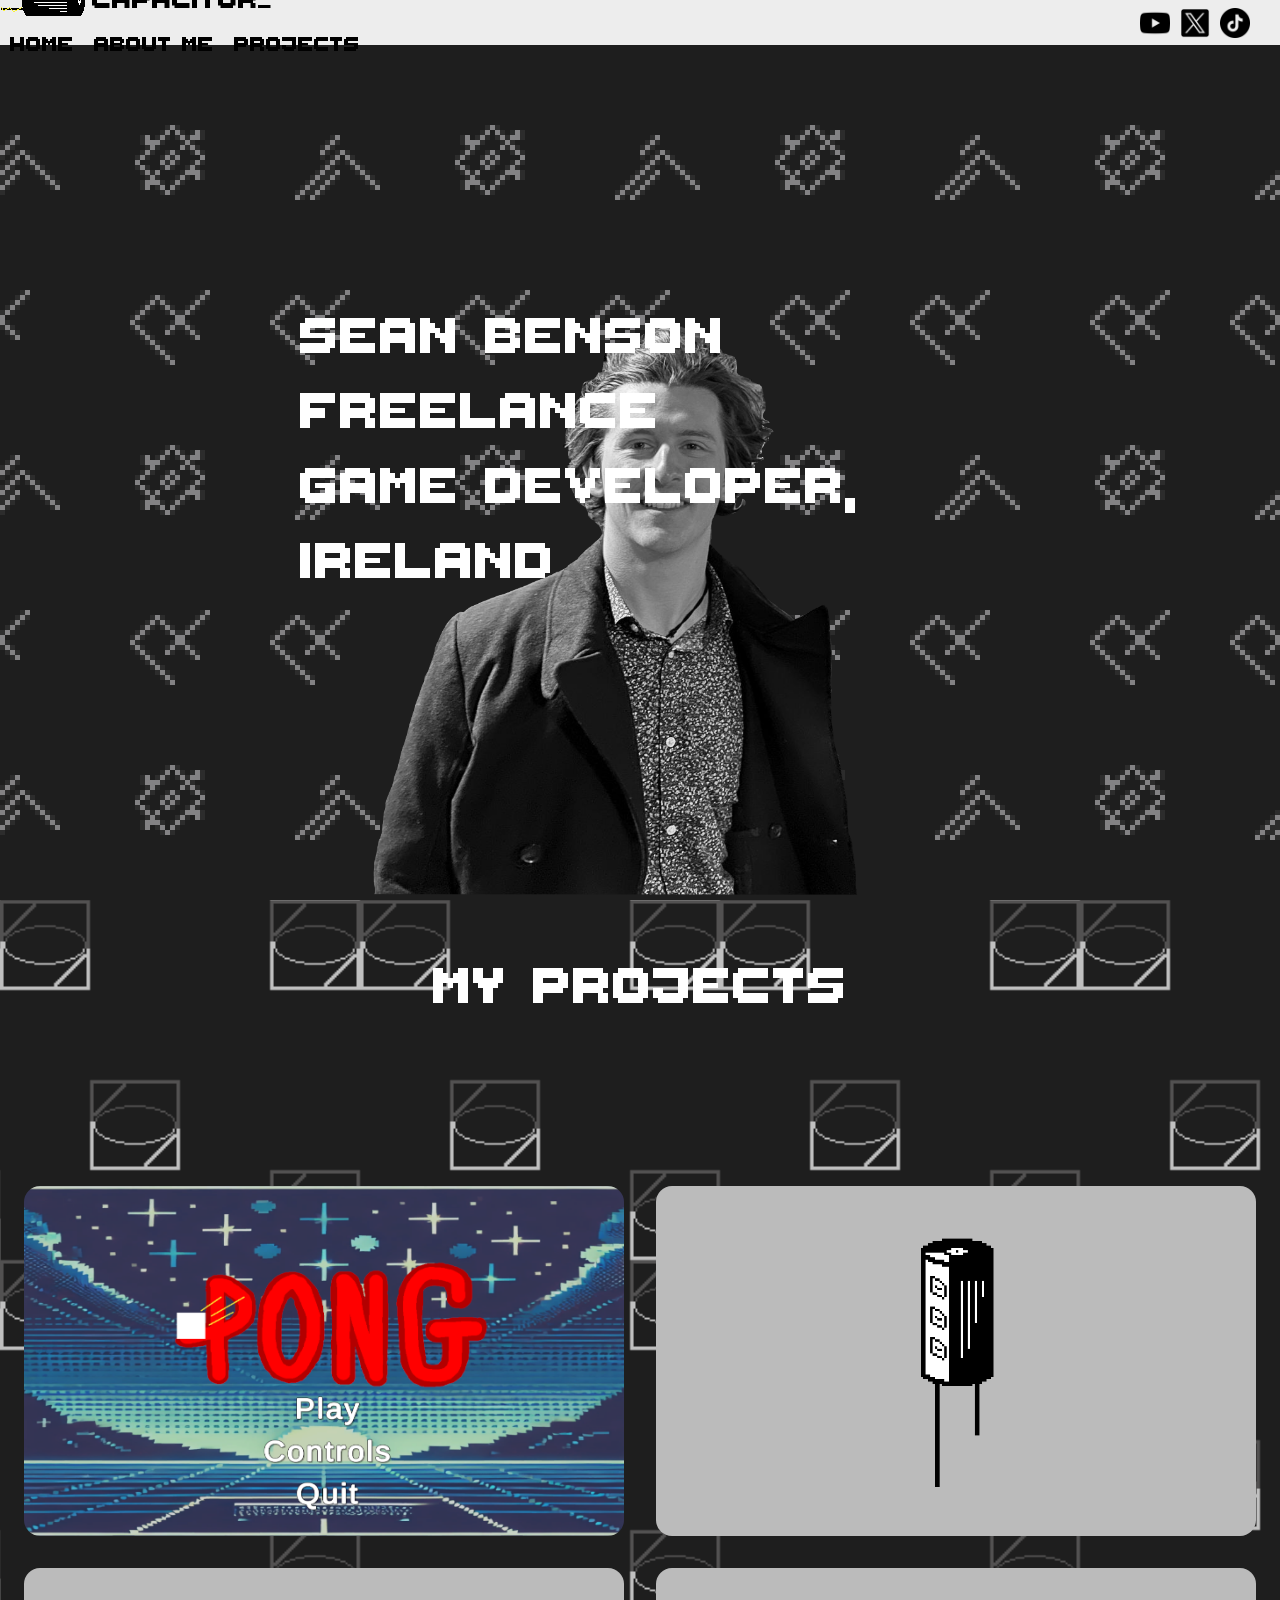
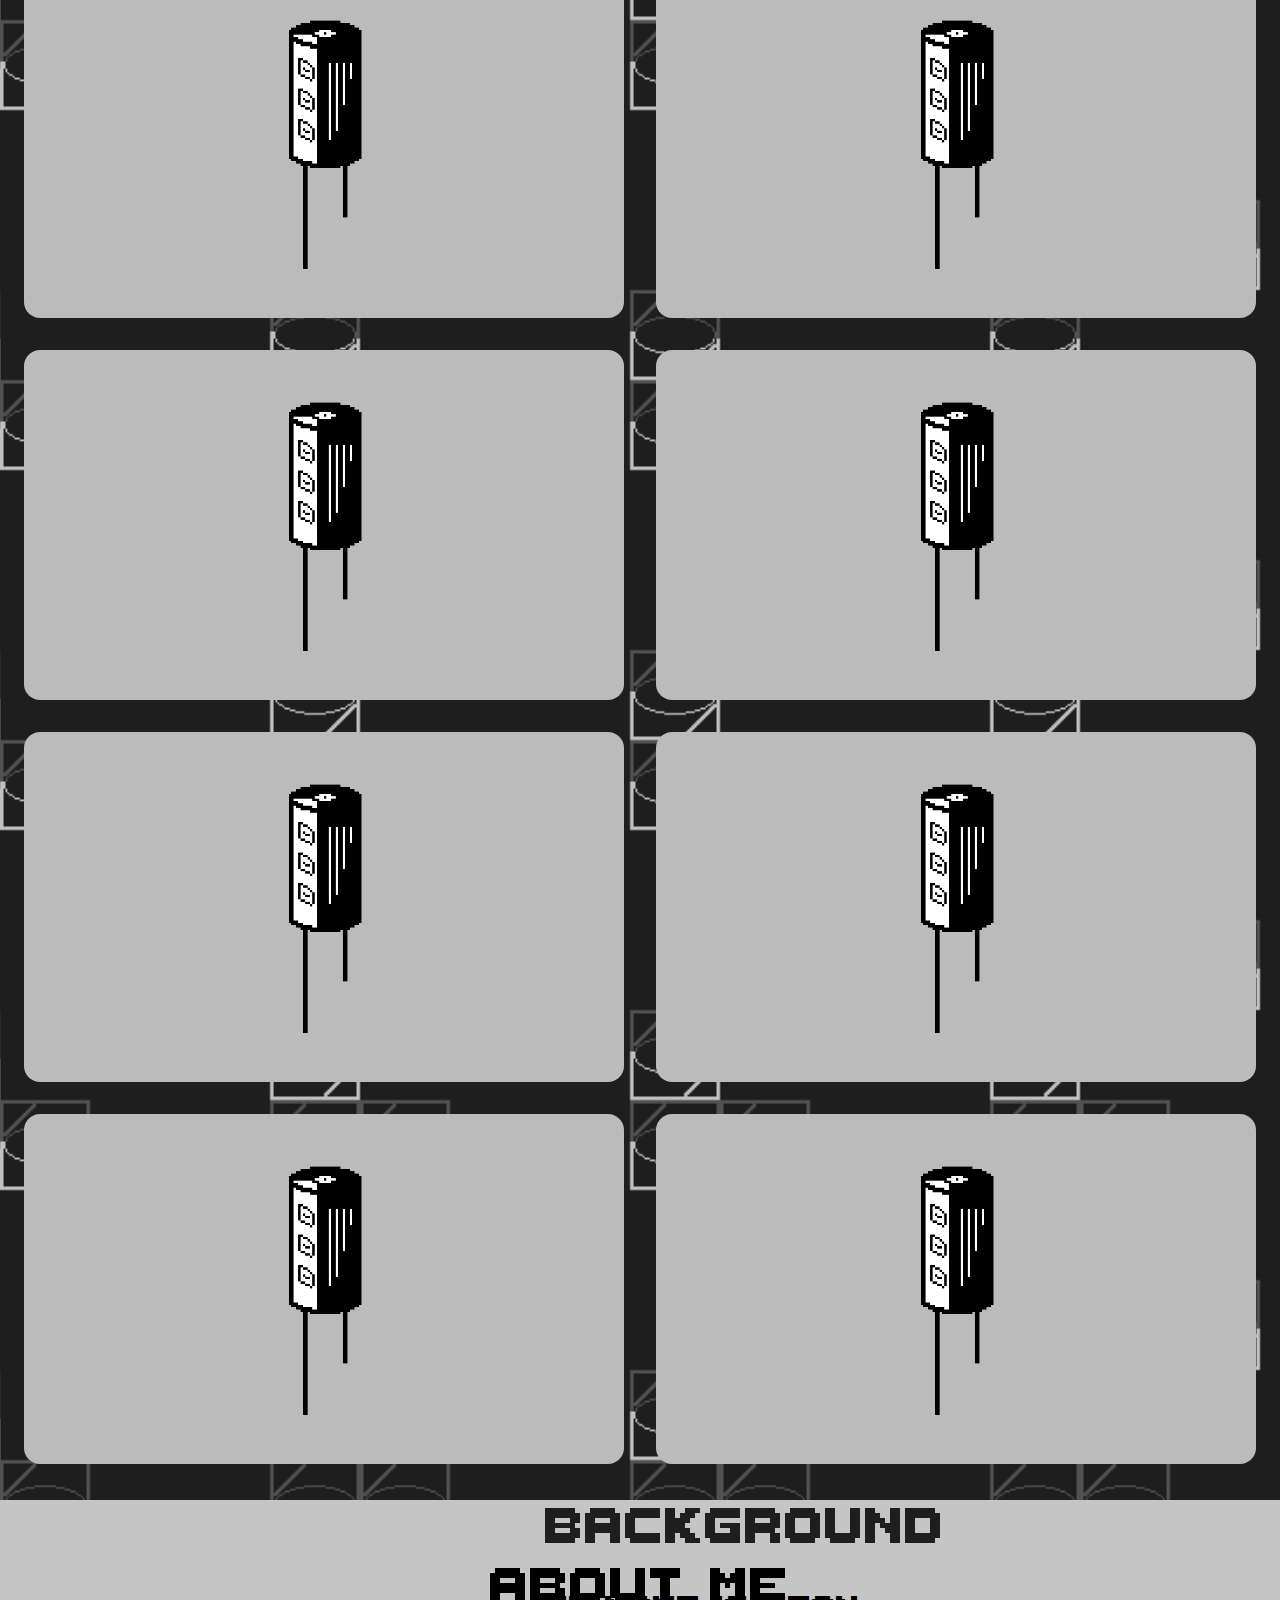
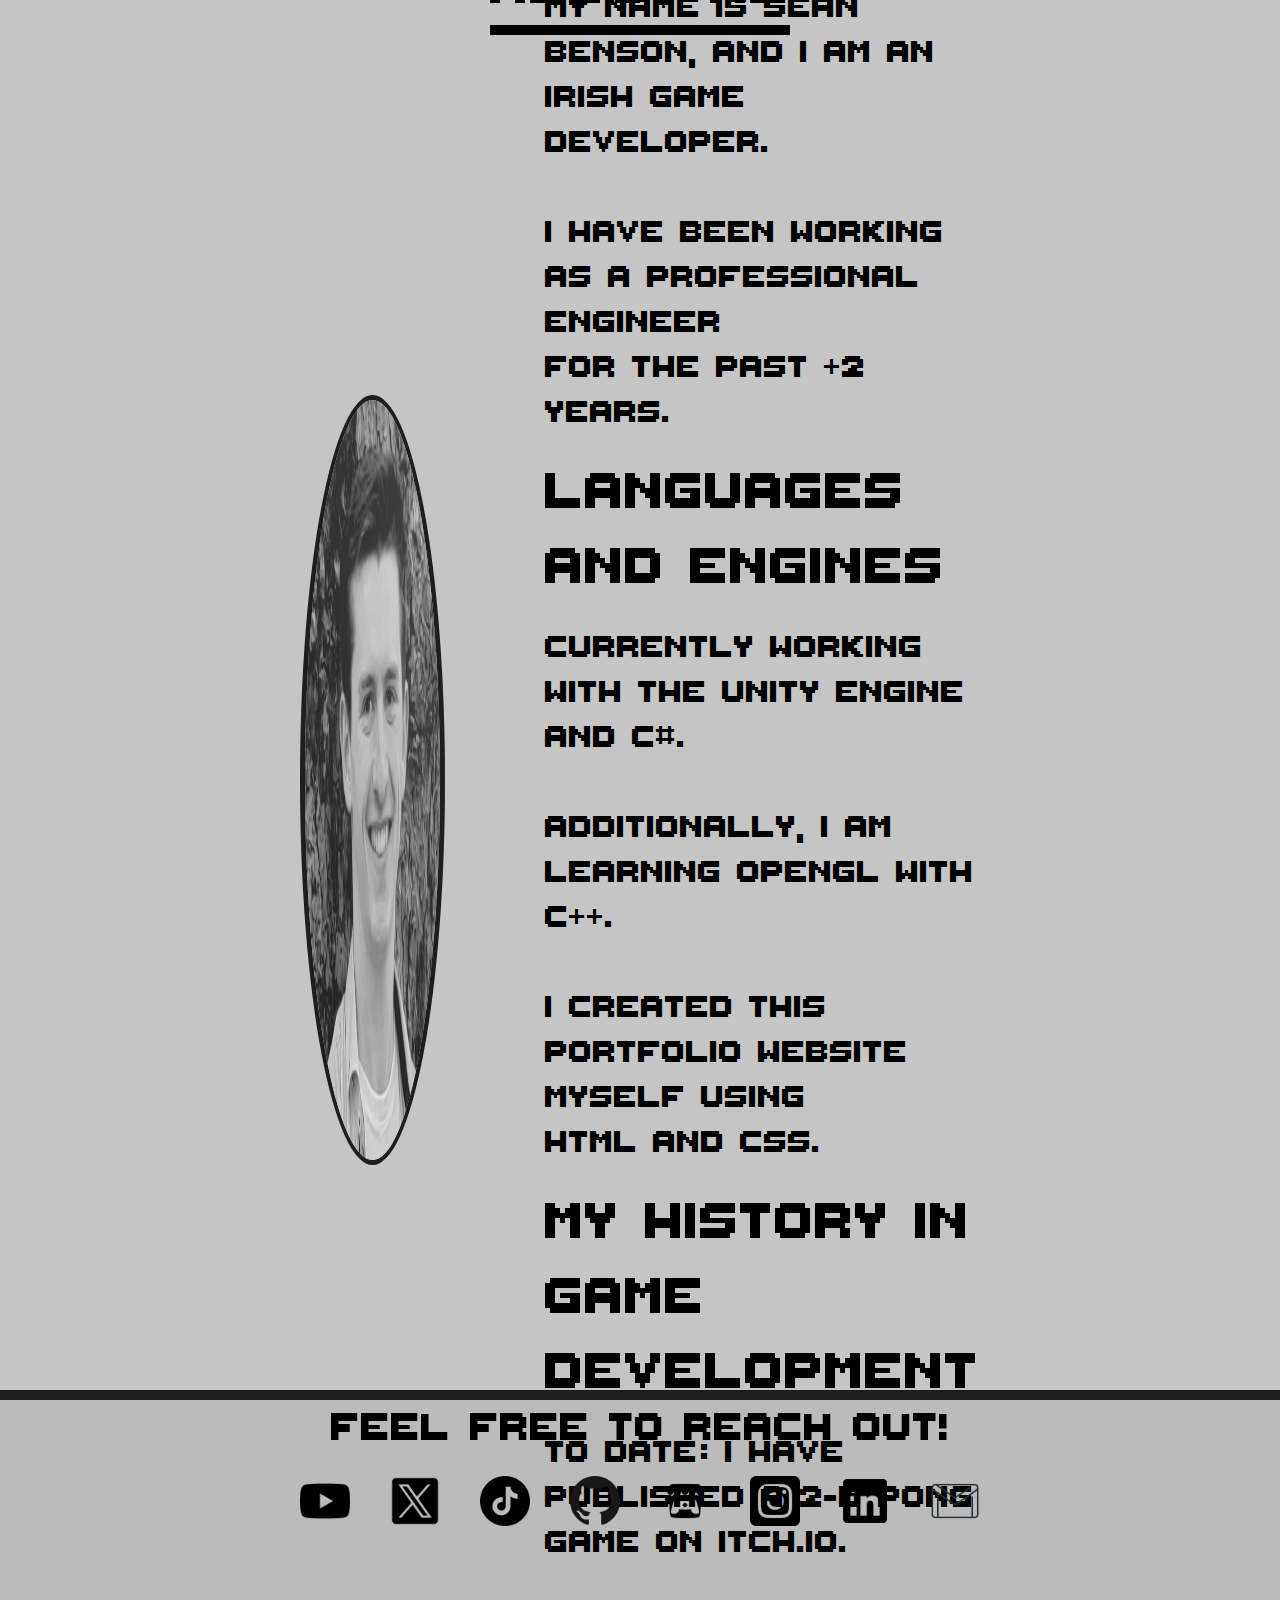
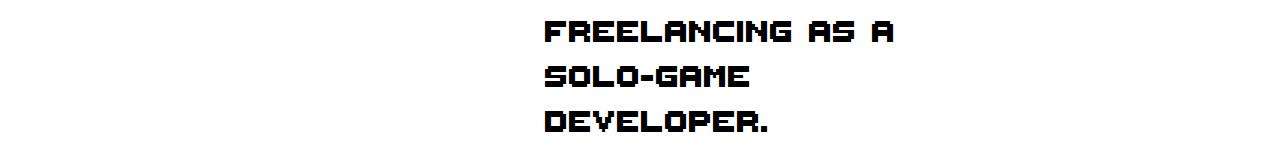
==== index.html @ 7600a7d5 "formatted the hero section for 320px to 600px displays." ====
<!DOCTYPE html>

<html lang="en">

    <head>
        <meta charset="UTF-8">
        <meta name="viewport" content="width=device-width, initial-scale=1.0">
        <link rel="stylesheet" href="./b-css/reset.css">
        <link rel="stylesheet" href="./b-css/header.css">
        <link rel="stylesheet" href="./b-css/hero.css">
        <link rel="stylesheet" href="./b-css/projects.css">
        <link rel="stylesheet" href="./b-css/about.css">
        <link rel="stylesheet" href="./b-css/footer.css">
        <link rel="stylesheet" href="./b-css/index.css">
        <link rel="icon" href="./images/favicon_capacitor.png" type="image/favicon_capacitor">
        <title>Home - Capacitor</title>
    </head>
    <body>
        <header class="header-main-mobile-version">
            <div class = "header-container">
                <div class="header-logo-container">

                    <img class="header-logo-icon" src="./images/capacitor_header_logo.png" onmouseover="this.src='./images/capacitor_header_logo_hover.png'" 
                    onmouseout="this.src='./images/capacitor_header_logo.png'" alt="header-logo">
                    <h1 class = "header-logo-title">Capacitor<span class="blink">_</span></h1>

                </div>

                <nav class="header-nav-container">
                    <ul>
                        <li><div class="dropdown">
                            <button class="dropdown-btn">Nav
                                <img class="dropdown-arrow-down" src="./images/dropdown-arrow-down.png">
                            </button>
                            <div class="dropdown-content">
                                <a href="#home">Home</a>
                                <a href="#projects-section">Projects</a>
                                <a href="#about">About me</a>
                            </div>
                            </div></li>
                        <li>
                    </ul>
                </nav>
            </div>
        </header>
    
        <!-- Header Desktop Section -->
        <header class="header-main-desktop-version">
            <div class = "header-container">
                <div class="header-logo-container">
                    <img class="header-logo-icon" src="./images/capacitor_header_logo.png" onmouseover="this.src='./images/capacitor_header_logo_hover.png'" 
                    onmouseout="this.src='./images/capacitor_header_logo.png'" alt="header-logo">
                    <h1 class = "header-logo-title">Capacitor<span class="blink">_</span></h1>
                </div>
                
                
                <nav class="header-nav-container">
                    <ul>
                        <li><a href="#home">Home</a></li>
                        <li><a href="#about">About Me</a></li>
                        <li><a href="#projects-section">Projects</a></li>
                    </ul>
                </nav>
            </div>
            
            <div class="header-socials">
                <a href="https://www.youtube.com/@capacitor_gamedev" target="_blank"><div class="header-socials-yt"></div></a>
                <a href="https://x.com/Capacitor_Dev" target="_blank"><div class="header-socials-x"></div></a>
                <a href="https://www.tiktok.com/@capacitor_dev?lang=en" target="_blank"><div class="header-socials-tt"></div></a>
            </div>
            
        </header>
        <!-- Hero Section -->
        <main class="main-desktop-version">
            <div class="hero-main content-wrapper" id="home">
                <h1 class="hero-intro">Sean Benson<br>Freelance<br>Game Developer,<br>Ireland</h1>
                <div class="hero-card content-wrapper">
                    <p class = "hero-card-info">I make 2-D games 
                        <br>in Unity!
                    </p>
                </div>
                <div class="hero-hire-anchor">
                    <a href="https://www.fiverr.com/capacitor_dev?up_rollout=true" target="_blank" class="hero-card-hire">Hire me!</a>
                </div>
            </div>
            
        </main>

        <main class="main-mobile-version" id="#home">
            <div class="hero-main content-wrapper" id="home">
                <h1 class="hero-intro">Sean Benson<br>Freelance<br>Game Developer,<br>Ireland</h1>
                <div class="hero-card">
                    <p class = "hero-card-info">I make 2-D games in Unity!
                    </p>
                </div>
                <div class="hero-hire-anchor">
                    <a href="https://www.fiverr.com/capacitor_dev?up_rollout=true" target="_blank" class="hero-card-hire">Hire me!</a>
                </div>
            </div>
            
        </main>

        <section class="projects-main content-wrapper" id="projects-section">
            <h1 class="projects-title">My Projects</h1>
            <div class="projects-grid">
                <div class="project-grid-component project-1">
                    <a href="" class="project-link">
                        <img src="./images/project-1-pong.png" alt="Project 1 - Pong" class="project-thumbnail">
                        <div class="project-hover">
                            <div class="project-title">Pong</div>
                            <div class="project-details">Solo Developer | C# | Unity</div>
                        </div>
                    </a>
                </div>
                
                <div class="project-grid-component project-2">
                    <a href="" class="project-link">
                        <img src="./images/capacitor_placeholder.png" alt="Project 2 - Pong C++" class="project-thumbnail">
                        <div class="project-hover">
                            <div class="project-title">Coming Soon</div>
                            <div class="project-details">Solo Developer | C++</div>
                        </div>
                    </a>
                </div>
                <div class="project-grid-component project-3">
                    <a href="" class="project-link">
                        <img src="./images/capacitor_placeholder.png" alt="Project 1 - Pong" class="project-thumbnail">
                        <div class="project-hover">
                            <div class="project-title">Coming Soon</div>
                            <div class="project-details"></div>
                        </div>
                    </a>
                </div>
                <div class="project-grid-component project-4">
                    <a href="" class="project-link">
                        <img src="./images/capacitor_placeholder.png" alt="Project 1 - Pong" class="project-thumbnail">
                        <div class="project-hover">
                            <div class="project-title">Coming Soon</div>
                            <div class="project-details"></div>
                        </div>
                    </a>
                </div>
                <div class="project-grid-component project-5">
                    <a href="" class="project-link">
                        <img src="./images/capacitor_placeholder.png" alt="Project 1 - Pong" class="project-thumbnail">
                        <div class="project-hover">
                            <div class="project-title">Coming Soon</div>
                            <div class="project-details"></div>
                        </div>
                    </a>
                </div>
                <div class="project-grid-component project-6">
                    <a href="" class="project-link">
                        <img src="./images/capacitor_placeholder.png" alt="Project 1 - Pong" class="project-thumbnail">
                        <div class="project-hover">
                            <div class="project-title">Coming Soon</div>
                            <div class="project-details"></div>
                        </div>
                    </a>
                </div>
                <div class="project-grid-component project-7">
                    <a href="" class="project-link">
                        <img src="./images/capacitor_placeholder.png" alt="Project 1 - Pong" class="project-thumbnail">
                        <div class="project-hover">
                            <div class="project-title">Coming Soon</div>
                            <div class="project-details"></div>
                        </div>
                    </a>
                </div>
                <div class="project-grid-component project-8">
                    <a href="" class="project-link">
                        <img src="./images/capacitor_placeholder.png" alt="Project 1 - Pong" class="project-thumbnail">
                        <div class="project-hover">
                            <div class="project-title">Coming Soon</div>
                            <div class="project-details"></div>
                        </div>
                    </a>
                </div>
                <div class="project-grid-component project-9">
                    <a href="" class="project-link">
                        <img src="./images/capacitor_placeholder.png" alt="Project 1 - Pong" class="project-thumbnail">
                        <div class="project-hover">
                            <div class="project-title">Coming Soon</div>
                            <div class="project-details"></div>
                        </div>
                    </a>
                </div>
                <div class="project-grid-component project-10">
                    <a href="" class="project-link">
                        <img src="./images/capacitor_placeholder.png" alt="Project 1 - Pong" class="project-thumbnail">
                        <div class="project-hover">
                            <div class="project-title">Coming Soon</div>
                            <div class="project-details"></div>
                        </div>
                    </a>
                </div>
                
            </div>
        </section>
        <section class="about-main content-wrapper" id="about">
            <h1 class="about-main-title">About me</h1>
            <div class="about-main-content">
                <div class="about-main-profile">
                    <img class="about-img" src="./images/sean-pic1-gray.png" style="border-radius: 50%; border: 5px solid #1e1e1e;">
                </div>
                <div class="about-main-text">
                    <h2 class="background-title">My Background</h2>
                    <p>My name is Sean Benson, and I am an Irish game developer. 
                        <br><br>I have been working as a professional Engineer <br>for the past +2 years. </p>
                    <h2 class="languages-title">Languages and Engines</h2>
                    <p>Currently working with the Unity Engine and C#. 
                        <br><br>Additionally, I am learning openGL with C++.
                        <br><br>I created this portfolio website myself using
                        <br>HTML and CSS.
                    </p>
                    <h2 class="game-history-title">My History in Game Development</h2>
                    <p>To date: I have published a 2-D Pong game on itch.io.
                        <br><br>Freelancing as a solo-game developer.
                    
                    </p>
                </div>

            </div>

        </section>
        <!--  
        <div class="history-main content-wrapper">
            <h1 class="history-title">My History</h1>
            <div class="timeline">
                <div class="timeline-component">
                    <div class="timeline-date">2024-Present<br>Capacitor Game Development<br>Solo Game Developer</div>
                </div>
                <div class="timeline-component">
                    <div class="timeline-date">2022-2024<br>TE Connectivity
                        <br>Manufacturing Engineer I</div>
                </div>
                <div class="timeline-component">
                    <div class="timeline-date">2020-2021<br>Imperial College London
                        <br>MSc Neurotechnology</div>
                </div>
                <div class="timeline-component">
                    <div class="timeline-date">2016-2020<br>University of Galway
                        <br>BEng Biomedical Engineering<img src="" alt=""></div>
                </div>
            </div>
        </div>
        -->
        
        <footer>
            <div class="footer-main content-wrapper">
                <h1 class="footer-title">Feel free to reach out!</h1>
                <div class="footer-socials">
                    <a href="https://www.youtube.com/@capacitor_gamedev" target="_blank"><div class="social-yt footer-icon"></div></a>
                    <a href="https://x.com/Capacitor_Dev" target="_blank"><div class="social-x footer-icon"></div></a>
                    <a href="https://www.tiktok.com/@capacitor_dev?lang=en" target="_blank"><div class="social-tt footer-icon"></div></a>
                    <a href="https://github.com/SCBenson" target="_blank"><div class="social-git footer-icon"></div></a>
                    <a href="https://capacitor.itch.io/" target="_blank"><div class="social-itch footer-icon"></div></a>
                    <a href="https://www.instagram.com/capacitor_gamedev/" target="_blank"><div class="social-insta footer-icon"></div></a>
                    <a href="https://www.linkedin.com/in/sean-benson-a3bb8815a/" target="_blank"><div class="social-linkedin footer-icon"></div></a>
                    <a href="mailto:capacitor.gamedev@gmail.com" target="_blank"><div class="social-mail footer-icon"></div></a>
                </div>
            </div>
        </footer>
        
    </body>











</html>
---- b-css/header.css ----
/*Preload the transition header*/
body:after{
    position: absolute;
    width: 0;
    height: 0;
    overflow: hidden;
    z-index: -1;
    content: url(../images/capacitor_header_logo_hover.png) 
    url(../images/youtube-icon-color.png) 
    url(../images/x-icon-color.png) 
    url(../images/tiktok-icon-color.png);
}

header {
    display: flex;
    flex-direction: row;
    align-items: center;
}
/*Applies a global padding from left to right.*/
.content-wrapper{
    padding-left: 300px;
    padding-right: 300px;
}


.header-main-desktop-version{
    position: fixed;
    top: 0;
    height: 50px;
    width: 100%;
    background-color: #ededed;
    border-bottom-style: solid;
    border-bottom-color: #1e1e1e;
    border-bottom-width: thick;
    display: flex;
    justify-content: space-between;
    z-index: 2;
}

.header-main-mobile-version{
    display: none;
}



.header-logo-container{
    display: flex;
    width: 250px;
    height: 100%;
    align-items: center;
    justify-content: center;
}

.header-logo-icon{
    width: 120px;
    height: 100%;
    display: flex;
}

.header-logo-title{
    display: flex;
    width: 180px;
    height: 100%;
    align-items: center;
}

.header-nav-container{
    width: fit-content;
    height: 100%;
    display: flex;
    justify-content: center;
    align-items: center;

}

.header-nav-container ul{
    list-style: none;

}

.header-nav-container ul li{
    display: inline;
    float: left;
}

.header-nav-container ul li a{
    padding: 0 10px;
    font-size: 2rem;
    line-height: 45px;
}

.header-nav-container ul li a:hover{
    cursor: pointer;
}

.header-socials{
    width: 140px;
    height: 100%;
    display: flex;
    align-items: center;
    column-gap: 10px;
}

.header-socials-yt{
    width: 30px;
    height: 30px;
    background-image: url(../images/youtube-icon.png);
    background-repeat: no-repeat;
    background-size: cover;
}

.header-socials-x{
    width: 30px;
    height: 30px;
    background-image: url(../images/x-icon.png);
    background-repeat: no-repeat;
    background-size: cover;
}

.header-socials-tt{
    width: 30px;
    height: 30px;
    background-image: url(../images/tiktok-icon.png);
    background-repeat: no-repeat;
    background-size: cover;
}

.header-socials-yt:hover{
    background-image: url(../images/youtube-icon-color.png);
}

.header-socials-x:hover{
    background-image: url(../images/x-icon-color.png);
}

.header-socials-tt:hover{
    background-image: url(../images/tiktok-icon-color.png);
}

.dropdown {
    position: relative;
    display: inline-block;
}

.dropdown button{
    width: 80px;
    height: 36px;
    display: flex;
    color: black;
    padding: 0 3px;
    font-size: 36px;
    text-align: center;
    line-height: 36px;
    
}

.dropdown-btn:hover{
    cursor: pointer;
    border: 2px solid #1e1e1e;
    border-radius: 10%;
}

.dropdown-arrow-down{
    display: flex;
    vertical-align: middle;
    padding-bottom: 5px;
}

.dropdown a{
    display: block;
    padding: 10px 15px;
}

.dropdown-content {
    display: none;
    position: absolute;
    z-index: 1;
}

.dropdown:hover button{
    background-color: #bbbbbb;
}

.dropdown:hover .dropdown-content {
    display: block;
    background-color: #b1b1b1;
    border-radius: 10%;
    padding: 15px 10px;
}

.history-title{
    display: flex;
    justify-content: center;
    margin-top: 0px;
    padding-top: 50px;
    font-size: 80px;
}

.history-main{
    height: 2000px;
    width: 100vw;
    background-color: #bbbbbb;
    background-image: url(../images/capacitor-timeline-image-scaled.png);
    background-size: auto;
    background-repeat: no-repeat;
    background-position: 50% 0%;
}

.timeline{
    max-width: fit-content;
    padding-top: 200px;
    display: grid;
    grid-template-columns: 1fr;
    grid-template-rows: 1fr 1fr 1fr;
    row-gap: 150px;
    color: black;
    background-color: #bbbbbb;
}

.timeline-component{
    font-size: 80px;
}

.projects-main{
    background-image: url(../images/projects-background.png);
    background-size: 40vh;
    background-repeat: repeat;
}


@media (max-width: 600px){
    .header-main-desktop-version{
        display: none;
    }

    .header-main-mobile-version{
        display: flex;
        min-width: 0px;
        max-width: 600px;
        height: 60px;
        width: 100vw;
        background-color: #ededed;
        border-bottom-style: solid;
        border-bottom-color: #1e1e1e;
        border-bottom-width: thick;
        margin: 0;
        padding: 0;
        box-sizing: border-box;
        align-items:flex-start;
    }

    .header-container{
        position: sticky;
        top: 0;
        z-index: 1000;
        display: flex;
        height: 100%;
        width: 100vw;
        max-width: 600px;
        min-width: 0px;
        /* border: 2px solid yellow; */
        gap: 20px;
    }

    .header-logo-container{
        display: flex;
        /* border: 1px solid green; */
        width: fit-content;

    }

    .header-nav-container{
        display: flex;
        /* border: 1px solid magenta; */
        width: fit-content;
    }

    .dropdown-content{
        right: 0;
    }

}

@media (min-width: 601px){
    
}

@media (min-width: 768px){
    
}

@media (min-width: 992px){
    
}

@media (min-width: 1200px){
    .header-main-mobile-version{
        display: none;
    }
    .header-main-desktop-version{
        display: flex;
    }
}
---- b-css/hero.css ----
h1{
    font-size: 40px;
    font-weight: 500;
    margin-top: 0px;
    margin-bottom: 0px;
}
/*Placing the hero background image appropriately.*/
.hero-main{
    height: 100vh;
    width: 100vw;
    background-color: #1e1e1e;
    background-image: url(../images/amsterdam-grayscale.png), url(../images/hero-background-pattern-scaled.png);
    background-size: 70vh, auto;
    background-repeat: no-repeat, repeat;
    background-position: bottom, top left;
    border-bottom-width: thick;
    border-bottom-style: solid;
    border-bottom-color: #1e1e1e;
}
/*Formatting the introduction text for font and font-size.*/
.hero-intro{
    color: white;
    font-size: 80px;
    padding-top: 300px;
}

.hero-card{
    color: white;
    font-size: 60px;
    width: fit-content;
    padding: 0;
    margin-left: 1200px;
}

.hero-hire-anchor{
    color: white;
    font-size: 75px;
    padding-left: 5px;
    padding-right: 5px;
    margin-top: 30px;
    width: fit-content;
    height: fit-content;
    margin-left: 1200px;
    border-radius: 5px;
    border: 5px solid #ededed;
}

.hero-hire-anchor:hover{
    cursor: pointer;
    border: thick solid green;
    background-color: rgba(4, 204, 4, 0.753);
    transition: 0.7s ease;
}


@media (max-width: 600px){
    .main-mobile-version{
        display: flex;
        width: 100%;
        min-width: 0px;
        max-width: 600px;
    }
    .content-wrapper{
        padding-left: 50px;
        padding-right: 50px;
    }
    .hero-intro{
        font-size: 3rem;
        padding-top: 100px;
    }
    .hero-card{
        font-size: 2rem;
        padding-top: 20px;
        padding-bottom: 20px;
        margin: 0;
    }

    .hero-hire-anchor{
        margin: 0;
        background-color: rgba(4, 204, 4, 0.302);
        font-size: 2.5rem;
        height: 50px;
        width: fit-content;
    }

    .main-desktop-version{
        display: none;
    }
}

@media (min-width: 601px){
    
}

@media (min-width: 768px){
    
}

@media (min-width: 992px){
    
}

@media (min-width: 1200px){
    .main-mobile-version{
        display: none;
    }
    .main-desktop-version{
        display: flex;
    }
}
---- b-css/projects.css ----
.projects-main{
    height: 2200px;
    width: 100vw;
    background-color: #1e1e1e;
}

.projects-title{
    display: flex;
    justify-content: center;
    align-content: center;
    margin-top: 0px;
    padding-top: 50px;
    font-size: 80px;
    color: white;
}


.projects-grid{
    display: grid;
    grid-template-rows: 350px 350px 350px 350px 350px;
    grid-template-columns: 600px 600px;
    row-gap: 2rem;
    column-gap: 2rem;
    justify-content: center;
    align-content: center;
    height: 100%;
    width: 100%;
}

.project-1{
    grid-row: 1 / 2;
    grid-column: 1 / 2;
}

.project-2{
    grid-row: 1 / 2;
    grid-column: 2 / 3;
}

.project-grid-component{
    transition: 0.5s ease;
}
.project-grid-component:hover{
    transition: 0.5s ease;
    transform: translateY(-5%);
}

.project-link{
    position: relative;
    display: flex;
    flex-direction: column;
    height: 100%;
    width: 100%;
    z-index: 1;
}

.project-thumbnail{
    height: 100%;
    width: 100%;
    object-fit: cover;
    border-radius: 1rem;

    /*overflow-clip-margin: content-box;
    overflow: clip;*/
}

.project-hover{
    display: flex;
    flex-direction: column;
    justify-content: center;
    align-items: center;
    position: absolute;
    background: #2a333cd4;
    width: 100%;
    height: 100%;
    opacity: 0;
    transition: 0.5s ease;
    cursor:pointer;
    border-radius: 1rem;
}

.project-link:hover .project-hover{
    transition: 0.5s ease;
    opacity: 1;
}

.project-title{
    font-size: 4rem;
    color: white;
}

.project-details{
    font-size: 2rem;
    color: white;
}

@media (max-width: 600px){

}

@media (min-width: 601px){
    
}

@media (min-width: 768px){
    
}

@media (min-width: 992px){
    
}

@media (min-width: 1200px){
    
}
---- b-css/about.css ----
.about-main{
    background-color: #c5c5c5;
    height: 1500px;
    width: 100vw;
    display: flex;
    flex-direction: column;
    border-bottom:10px solid #1e1e1e;

}

.about-main-title{
    display: flex;
    align-self: center;
    padding-top: 50px;
    font-size: 5rem;
    border-bottom: 10px solid black;

}

.about-main-content{
    display: flex;
    height: 100%;
    flex-direction: row;
    justify-content: space-around;
    align-items: center;
    column-gap: 100px;
}

.about-main-profile{
    display: flex;
    width: 770px;
    height: 770px;
}

.about-main-text{
    display: flex;
    height: 100%;
    flex-direction: column;
    justify-content: center;
    row-gap: 20px;
}

.about-main-text h2{
    font-size: 5rem;
}

.about-main-text p{
    font-size: 3rem;
}

.background-title{
    color: #1e1e1e;
}

@media (max-width: 600px){

}

@media (min-width: 601px){
    
}

@media (min-width: 768px){
    
}

@media (min-width: 992px){
    
}

@media (min-width: 1200px){
    
}
---- b-css/footer.css ----
footer{
    width: 100vw;
    height: 200px;
}

.footer-main{
    height: 100%;
    width: 100%;
    background-color: #bbbbbb;
    align-content: center;
    display: flex;
    flex-direction: column;
}

.footer-title{
    display: flex;
    font-size: 60px;
    align-self: center;
}

.footer-socials{
    padding-top: 20px;
    display: flex;
    justify-content: space-between;
    align-items: center;
}

.footer-icon{
    width: 50px;
    height: 50px;
    background-repeat: no-repeat;
    background-size: cover;
    display:flex;
}

.social-yt{
    background-image: url(../images/youtube-icon.png);
}

.social-x{
    background-image: url(../images/x-icon.png);
}

.social-tt{
    background-image: url(../images/tiktok-icon.png);
}

.social-git{
    background-image: url(../images/github-icon.png);
}

.social-itch{
    background-image: url(../images/itch-icon.png);
}

.social-insta{
    background-image: url(../images/insta-icon.png);
}

.social-linkedin{
    background-image: url(../images/linkedin-icon.png);
}

.social-mail{
    background-image: url(../images/email-icon.png);
}

.social-yt:hover{
    background-image: url(../images/youtube-icon-color.png);
}

.social-x:hover{
    background-image: url(../images/x-icon-color.png);
}

.social-tt:hover{
    background-image: url(../images/tiktok-icon-color.png);
}

.social-git:hover{
    background-image: url(../images/github-icon-color.png);
}

.social-itch:hover{
    background-image: url(../images/itch-icon-color.png);
}

.social-insta:hover{
    background-image: url(../images/insta-icon-color.png);
}

.social-linkedin:hover{
    background-image: url(../images/linkedin-icon-color.png);
}

.social-mail:hover{
    background-image: url(../images/email-icon-color.png);
}
---- b-css/index.css ----
@font-face {
    font-family: 'ThaleahFat';
    src: url(../fonts/thaleahfat-webfont.woff);
}

.blink {
    font-size: inherit;
    animation: blink-animation 1s steps(2, start) infinite;
}

@keyframes blink-animation{
    from{
        visibility: visible;
    }
    to {
        visibility: hidden;
    }
}

html, body{
    font-family: 'ThaleahFat', sans-serif;
    scroll-behavior: smooth;
}







@media (max-width: 600px){

}

@media (min-width: 601px){
    
}

@media (min-width: 768px){
    
}

@media (min-width: 992px){
    
}

@media (min-width: 1200px){
    
}
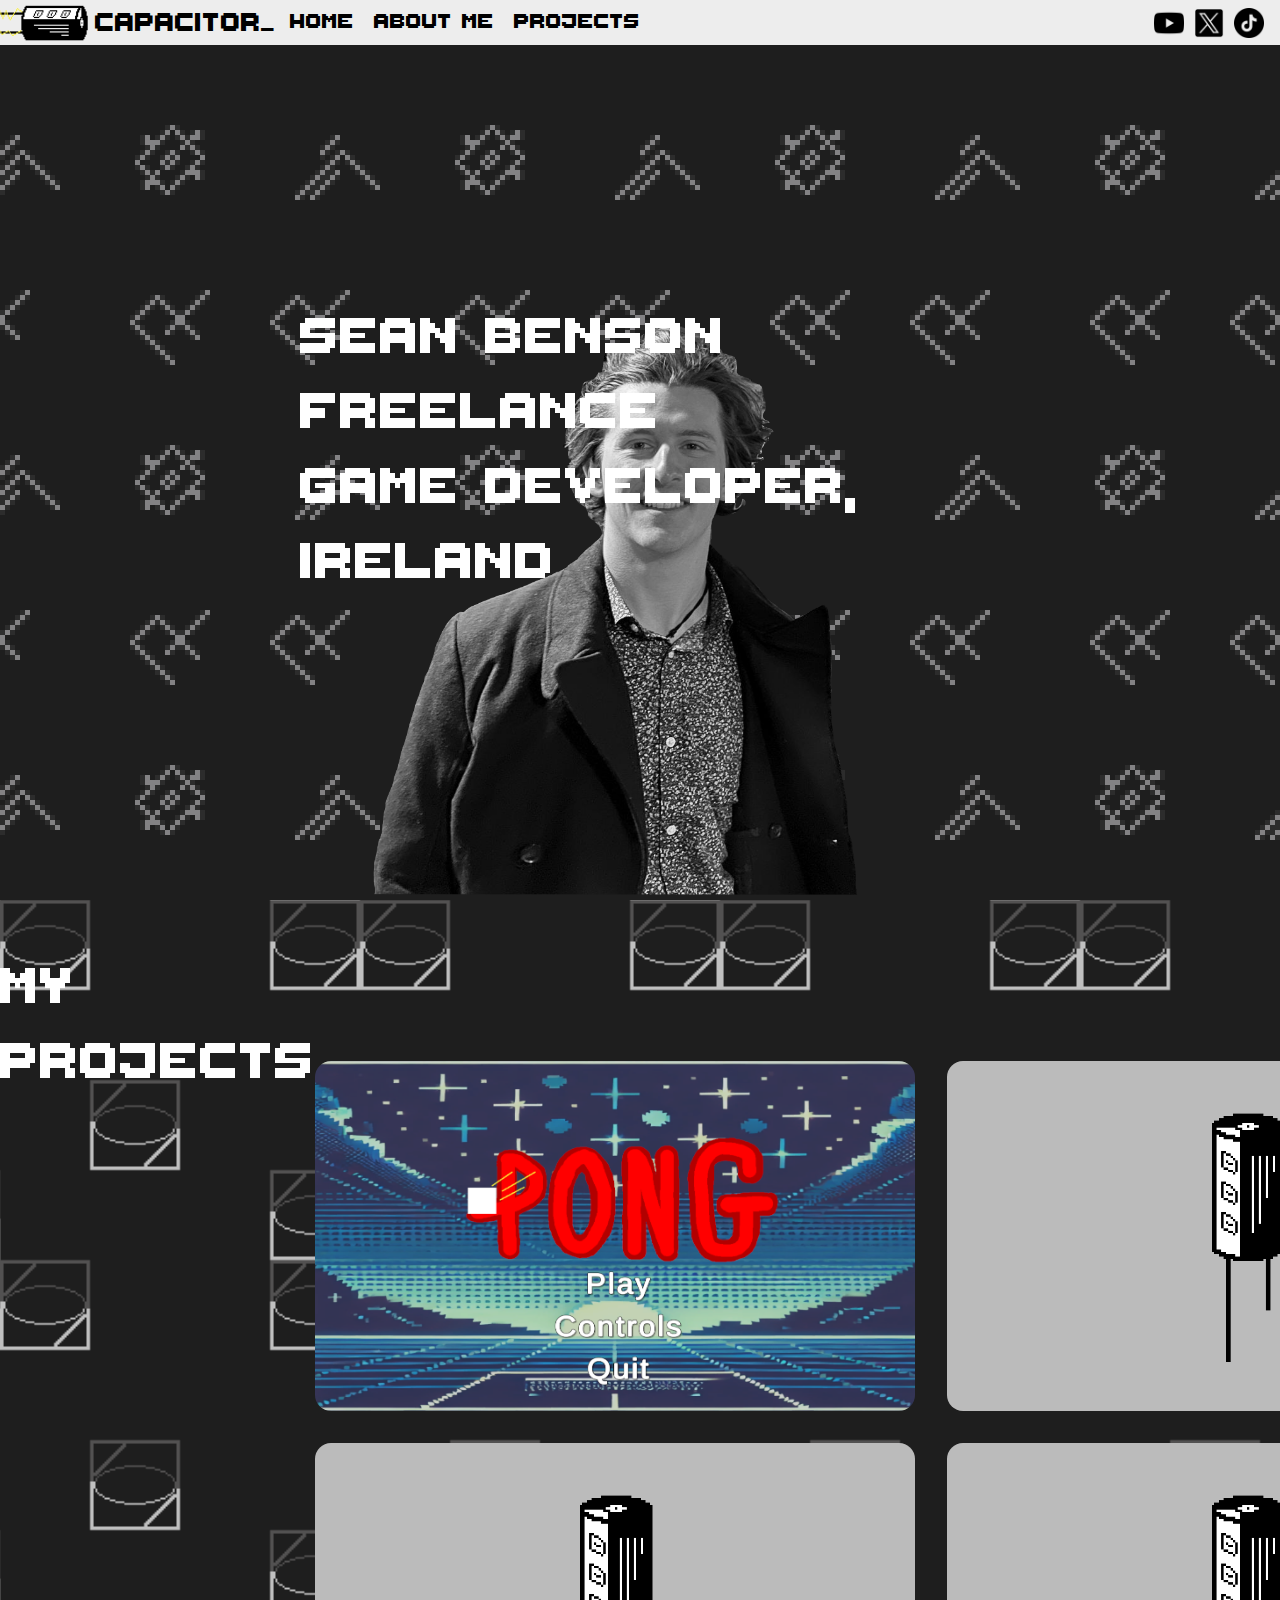
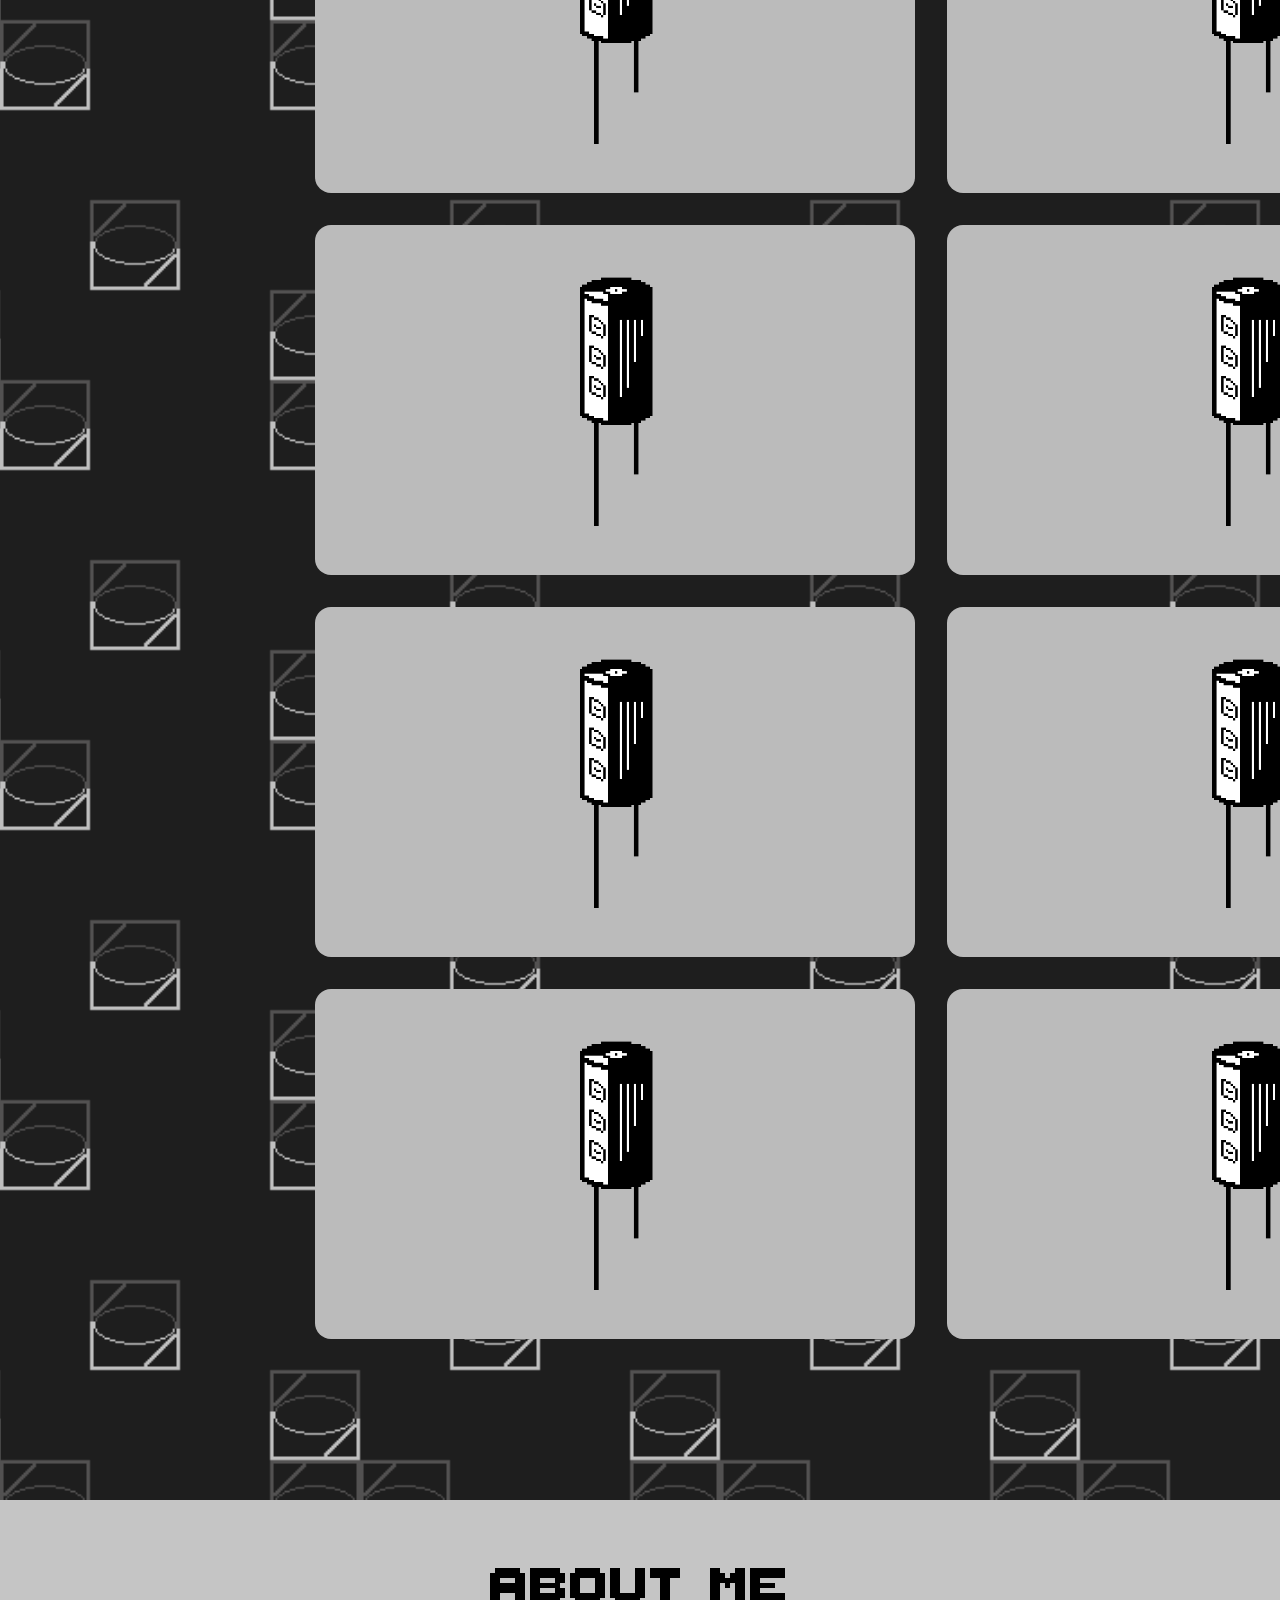
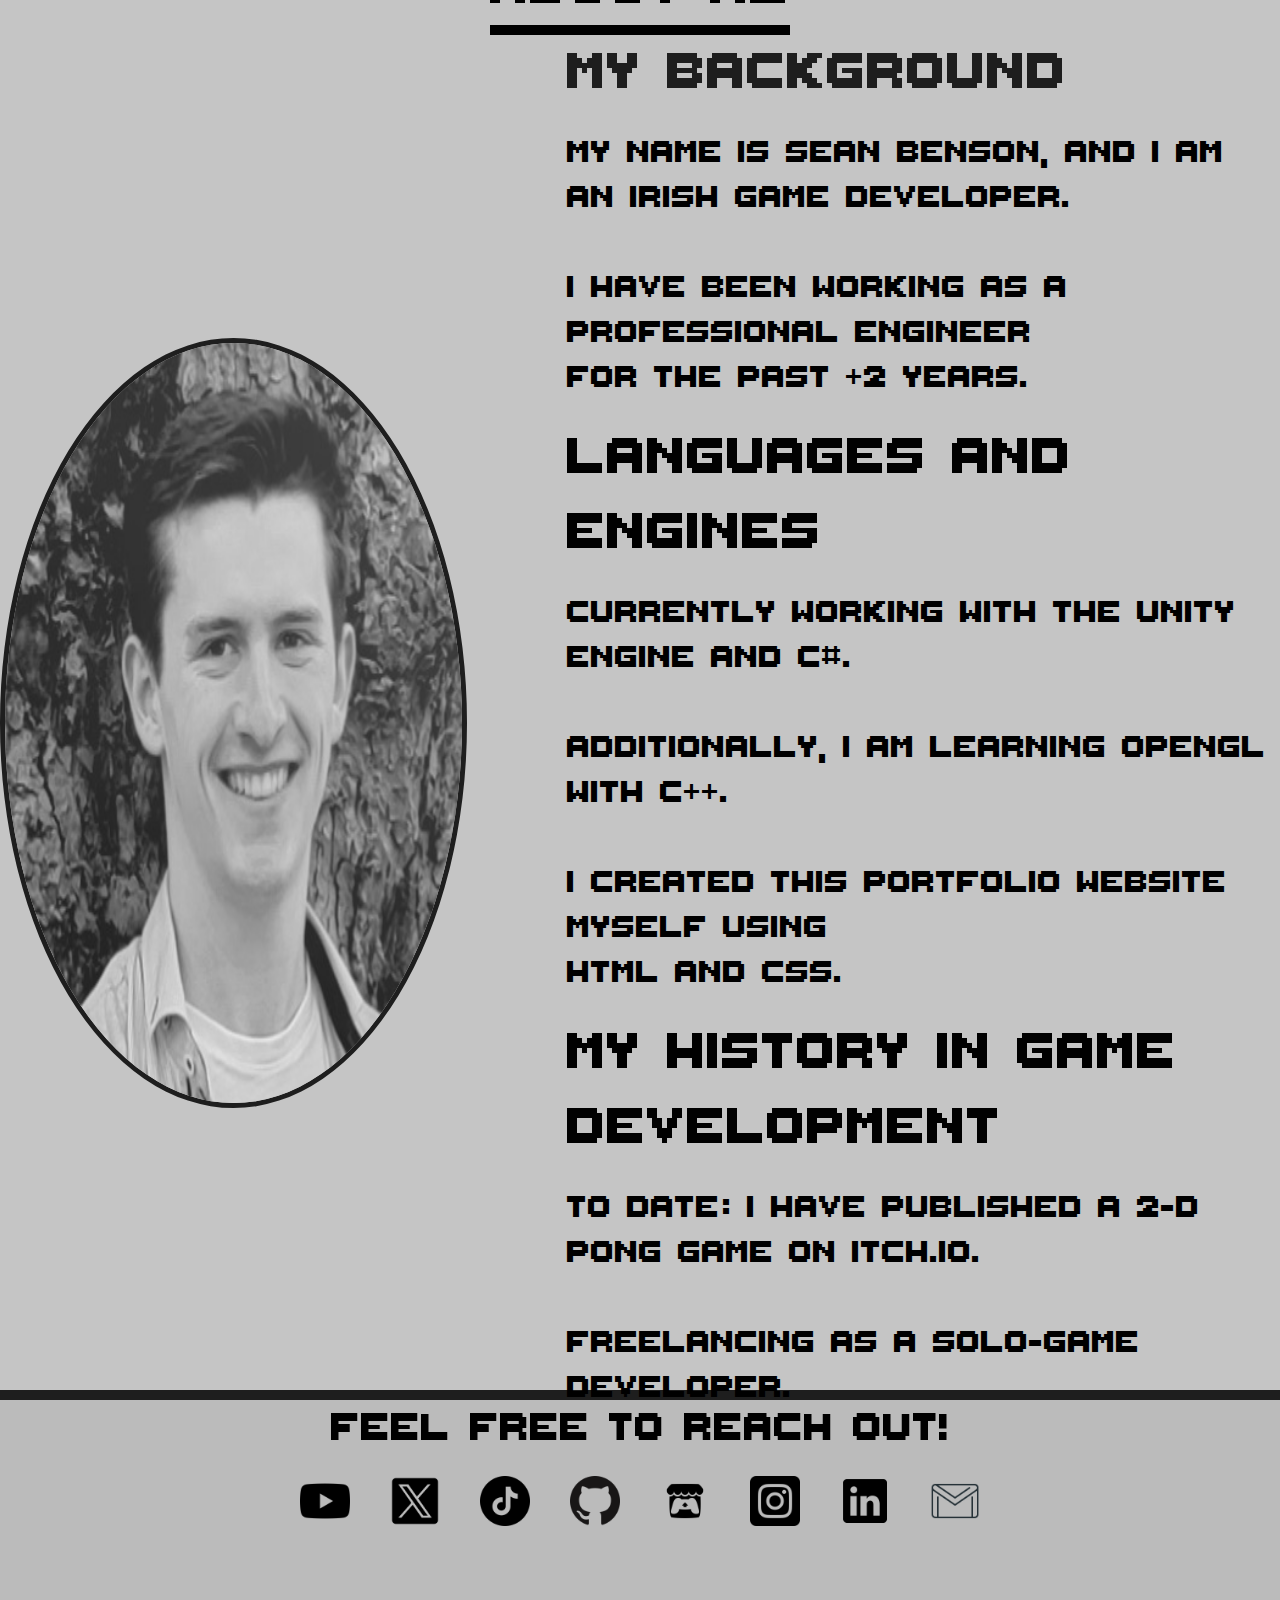
==== commit cdeb6001: "fully formatted for mobile, updates to arrive soon to fix slight discrepancies." ====
--- a/index.html
+++ b/index.html
@@ -100,9 +100,9 @@
             
         </main>
 
-        <section class="projects-main content-wrapper" id="projects-section">
+        <section class="projects-main-desktop-version" id="projects-section">
             <h1 class="projects-title">My Projects</h1>
-            <div class="projects-grid">
+            <div class="projects-grid content wrapper">
                 <div class="project-grid-component project-1">
                     <a href="" class="project-link">
                         <img src="./images/project-1-pong.png" alt="Project 1 - Pong" class="project-thumbnail">
@@ -197,9 +197,66 @@
                 
             </div>
         </section>
-        <section class="about-main content-wrapper" id="about">
+
+        <section class="projects-main-mobile-version" id="projects-section">
+            <div class="projects-title"><h1>My Projects</h1>
+            </div>
+            
+            <div class="projects-grid content-wrapper">
+                <div class="project-grid-component project-1">
+                    <a href="https://www.youtube.com/watch?v=GtgymEfMFfU&t=2s" class="project-link">
+                        <img src="./images/project-1-pong.png" alt="Project 1 - Pong" class="project-thumbnail">
+                        <div class="project-hover">
+                            <div class="project-title">Pong</div>
+                            <div class="project-details">Solo Developer | C# | Unity</div>
+                        </div>
+                    </a>
+                </div>
+                
+                <div class="project-grid-component project-2">
+                    <a href="" class="project-link">
+                        <img src="./images/capacitor_placeholder.png" alt="Project 2 - Pong C++" class="project-thumbnail">
+                        <div class="project-hover">
+                            <div class="project-title">Coming Soon</div>
+                            <div class="project-details">Solo Developer | C++</div>
+                        </div>
+                    </a>
+                </div>
+                
+            </div>
+        </section>
+
+        <section class="about-main-desktop-version" id="about">
             <h1 class="about-main-title">About me</h1>
             <div class="about-main-content">
+                <div class="about-main-profile">
+                    <img class="about-img" src="./images/sean-pic1-gray.png" style="border-radius: 50%; border: 5px solid #1e1e1e;">
+                </div>
+                <div class="about-main-text">
+                    <h2 class="background-title">My Background</h2>
+                    <p>My name is Sean Benson, and I am an Irish game developer. 
+                        <br><br>I have been working as a professional Engineer <br>for the past +2 years. </p>
+                    <h2 class="languages-title">Languages and Engines</h2>
+                    <p>Currently working with the Unity Engine and C#. 
+                        <br><br>Additionally, I am learning openGL with C++.
+                        <br><br>I created this portfolio website myself using
+                        <br>HTML and CSS.
+                    </p>
+                    <h2 class="game-history-title">My History in Game Development</h2>
+                    <p>To date: I have published a 2-D Pong game on itch.io.
+                        <br><br>Freelancing as a solo-game developer.
+                    
+                    </p>
+                </div>
+
+            </div>
+
+        </section>
+        <section class="about-main-mobile-version" id="about">
+            <div class="about-main-title">
+                <h1>About me</h1>
+            </div>
+            <div class="about-main-content content-wrapper">
                 <div class="about-main-profile">
                     <img class="about-img" src="./images/sean-pic1-gray.png" style="border-radius: 50%; border: 5px solid #1e1e1e;">
                 </div>
--- a/b-css/header.css
+++ b/b-css/header.css
@@ -37,11 +37,16 @@
     z-index: 2;
 }
 
+.header-container{
+    display: flex;
+    width: 100%;
+    height: 50px;
+    gap: 30px;
+}
+
 .header-main-mobile-version{
     display: none;
 }
-
-
 
 .header-logo-container{
     display: flex;
@@ -221,11 +226,7 @@
     font-size: 80px;
 }
 
-.projects-main{
-    background-image: url(../images/projects-background.png);
-    background-size: 40vh;
-    background-repeat: repeat;
-}
+
 
 
 @media (max-width: 600px){
@@ -250,8 +251,6 @@
     }
 
     .header-container{
-        position: sticky;
-        top: 0;
         z-index: 1000;
         display: flex;
         height: 100%;
@@ -259,7 +258,7 @@
         max-width: 600px;
         min-width: 0px;
         /* border: 2px solid yellow; */
-        gap: 20px;
+        gap: 10px;
     }
 
     .header-logo-container{
--- a/b-css/hero.css
+++ b/b-css/hero.css
@@ -64,9 +64,14 @@
         padding-left: 50px;
         padding-right: 50px;
     }
+
+    .hero-main{
+        background-size: 50vh, auto;
+    }
+
     .hero-intro{
         font-size: 3rem;
-        padding-top: 100px;
+        padding-top: 50px;
     }
     .hero-card{
         font-size: 2rem;
--- a/b-css/projects.css
+++ b/b-css/projects.css
@@ -1,4 +1,10 @@
-.projects-main{
+.projects-main-desktop-version{
+    background-image: url(../images/projects-background.png);
+    background-size: 40vh;
+    background-repeat: repeat;
+}
+
+.projects-main-desktop-version{
     height: 2200px;
     width: 100vw;
     background-color: #1e1e1e;
@@ -95,7 +101,49 @@
 }
 
 @media (max-width: 600px){
+    .projects-main-desktop-version{
+        display: none;
+    }
+    .projects-main-mobile-version{
+        background-image: url(../images/projects-background.png);
+        background-size: 40vh;
+        background-repeat: repeat;
+        background-color: #1e1e1e;
+        display: flex;
+        min-width: 0px;
+        max-width: 600px;
+        width: 100vw;
+        height: 900px;
+        text-align: center;
+        justify-content: center;
+        flex-direction: column;
+    }
+    .projects-title{
+        display: flex;
+        text-align: center;
+        height: fit-content;
+        padding-top: 20px;
+    }
 
+    .projects-title h1{
+        font-size: 4rem;
+    }
+
+
+    .projects-grid{
+        grid-template-rows: 350px 350px;
+        grid-template-columns: 400px;
+    }
+
+    .project-1{
+        grid-row: auto;
+        grid-column: auto;
+    }
+
+    .project-2{
+        grid-row:auto;
+        grid-column:auto;
+    }
 }
 
 @media (min-width: 601px){
@@ -111,5 +159,10 @@
 }
 
 @media (min-width: 1200px){
-    
+    .projects-main-desktop-version{
+        display: flex;
+    }
+    .projects-main-mobile-version{
+        display: none;
+    }
 }--- a/b-css/about.css
+++ b/b-css/about.css
@@ -1,4 +1,4 @@
-.about-main{
+.about-main-desktop-version{
     background-color: #c5c5c5;
     height: 1500px;
     width: 100vw;
@@ -52,7 +52,50 @@
     color: #1e1e1e;
 }
 
-@media (max-width: 600px){
+@media only screen and (max-width: 600px){
+    .about-main-desktop-version{
+        display: none;
+    }
+    .about-main-mobile-version{
+        display: flex;
+        flex-direction: column;
+        background-color: #c5c5c5;
+        height: fit-content;
+        width: 100vw;
+        border-bottom:10px solid #1e1e1e;
+    }
+    .about-main-content{
+        align-items:center;
+        flex-direction: column;
+        column-gap: 50px;
+        justify-content: flex-start;
+    }
+
+    .about-main-title{
+        padding-top: 20px;
+        border: none;
+    }
+    .about-main-title h1{
+        font-size: 4rem;
+        
+    }
+
+    .about-main-profile{
+        height: fit-content;
+        width: fit-content;
+        display: flex;
+    }
+
+    .about-main-text{
+        height: fit-content;
+    }
+
+    .about-main-text h2{
+        font-size: 3rem;
+    }
+    .about-main-text p{
+        font-size: 2rem;
+    }
 
 }
 
@@ -69,5 +112,10 @@
 }
 
 @media (min-width: 1200px){
-    
+    .about-main-desktop-version{
+        display: flex;
+    }
+    .about-main-mobile-version{
+        display: none;
+    }
 }
--- a/b-css/footer.css
+++ b/b-css/footer.css
@@ -97,3 +97,13 @@
     background-image: url(../images/email-icon-color.png);
 }
 
+@media (max-width: 600px){
+    .footer-main{
+        align-items: center;
+        justify-content: center;
+    }
+    .footer-title{
+        width: fit-content;
+        font-size: 2rem;
+    }
+}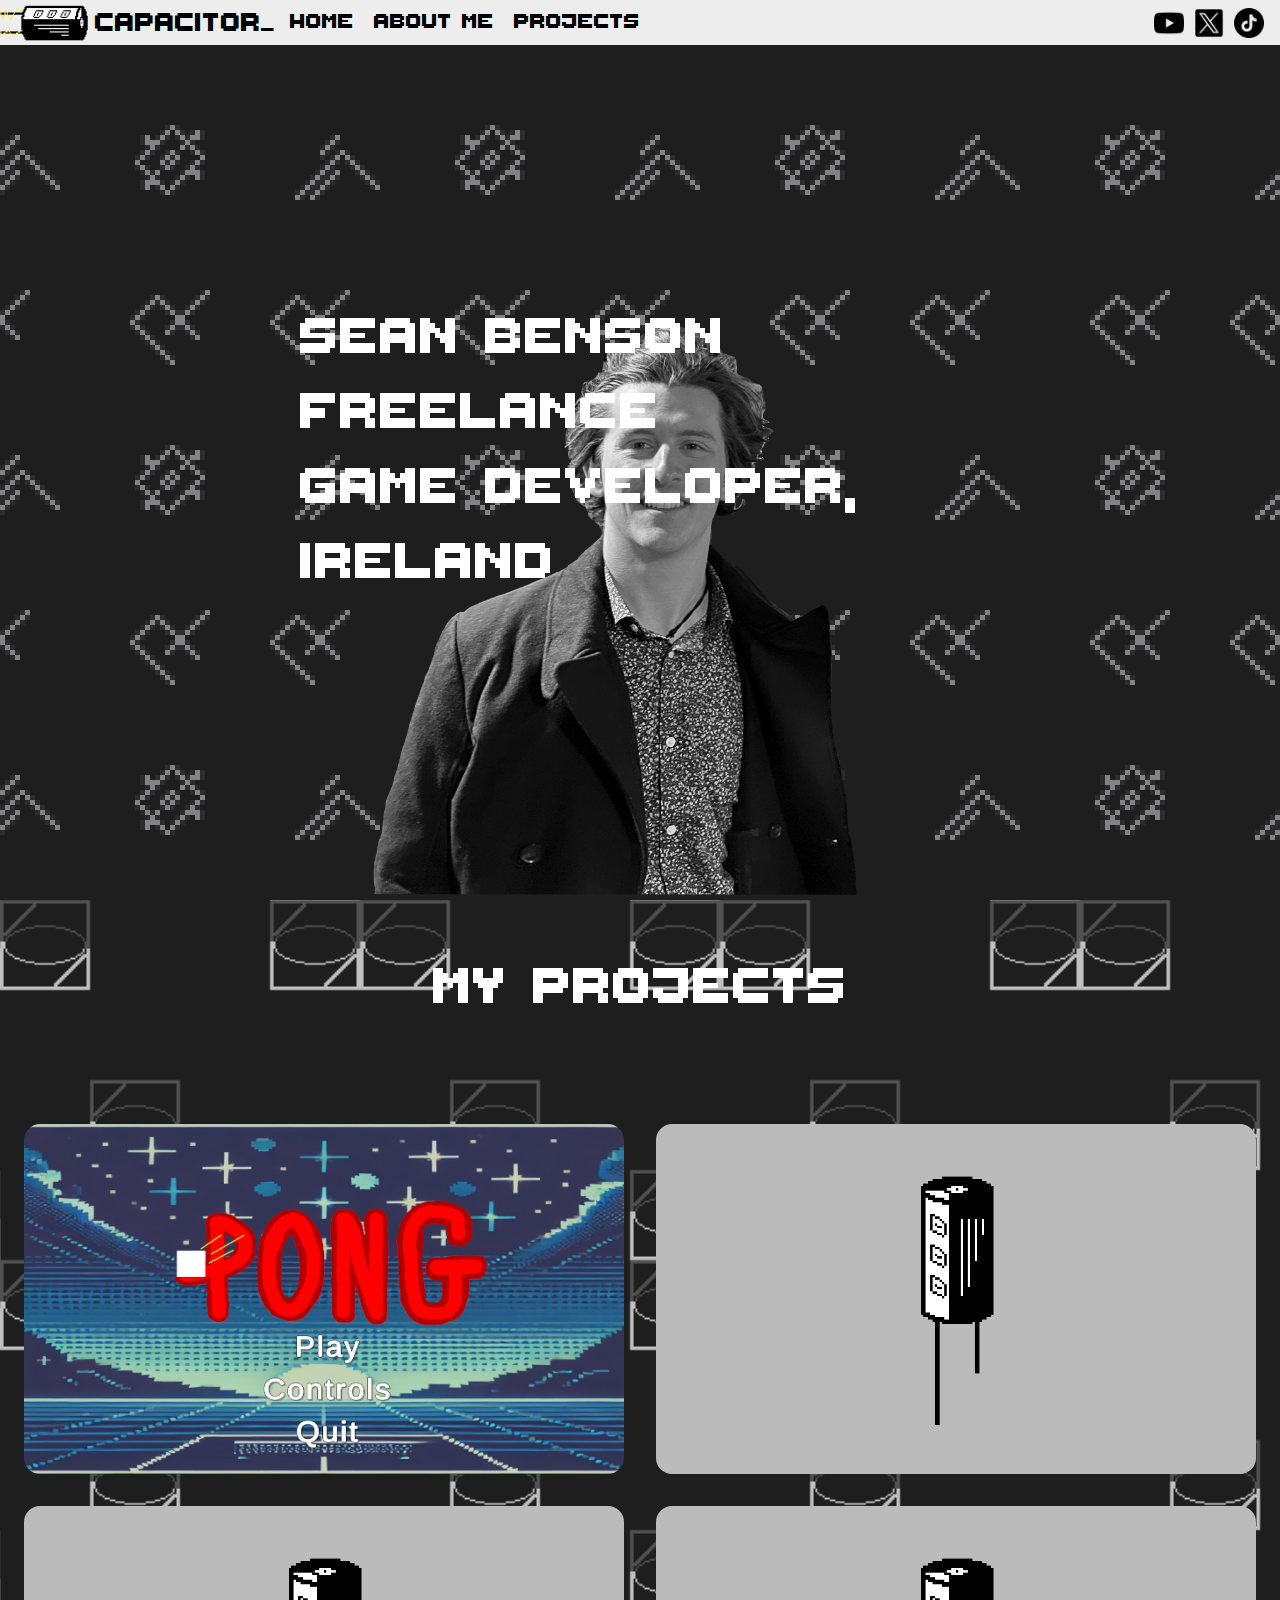
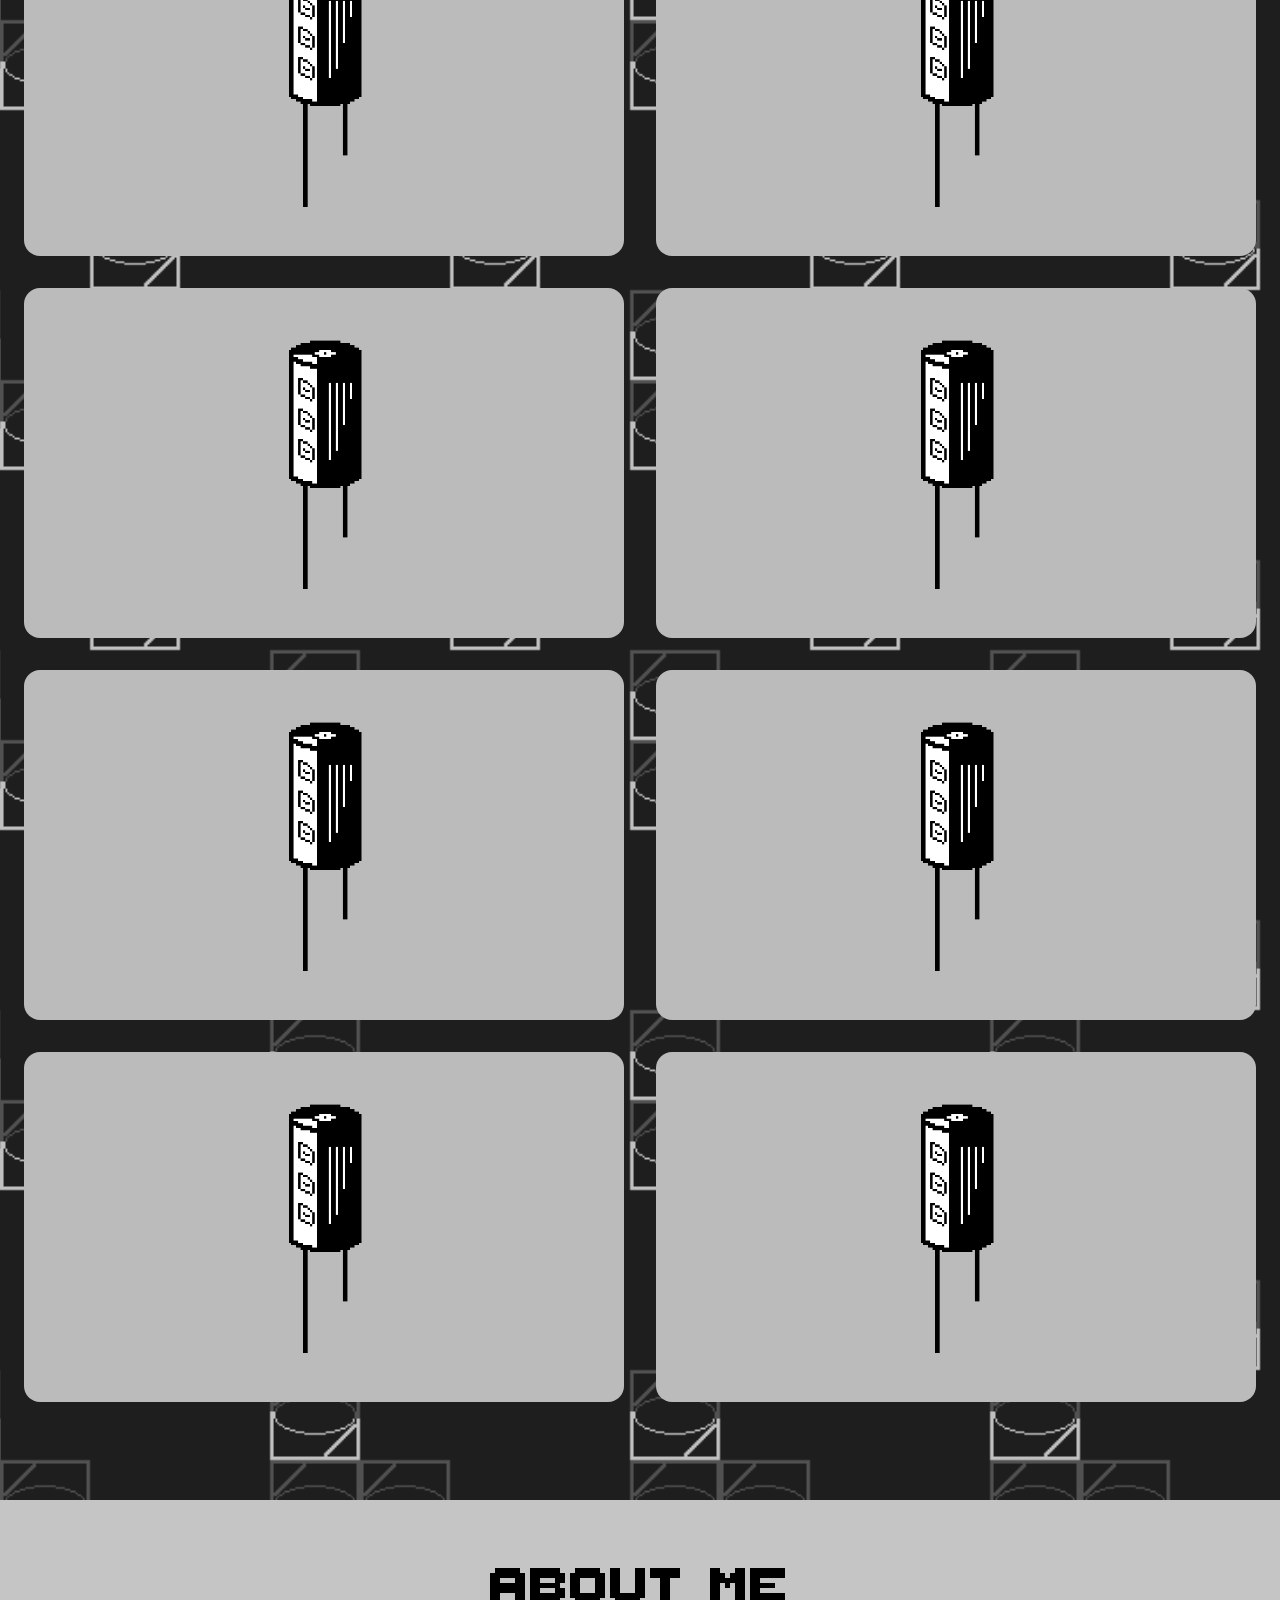
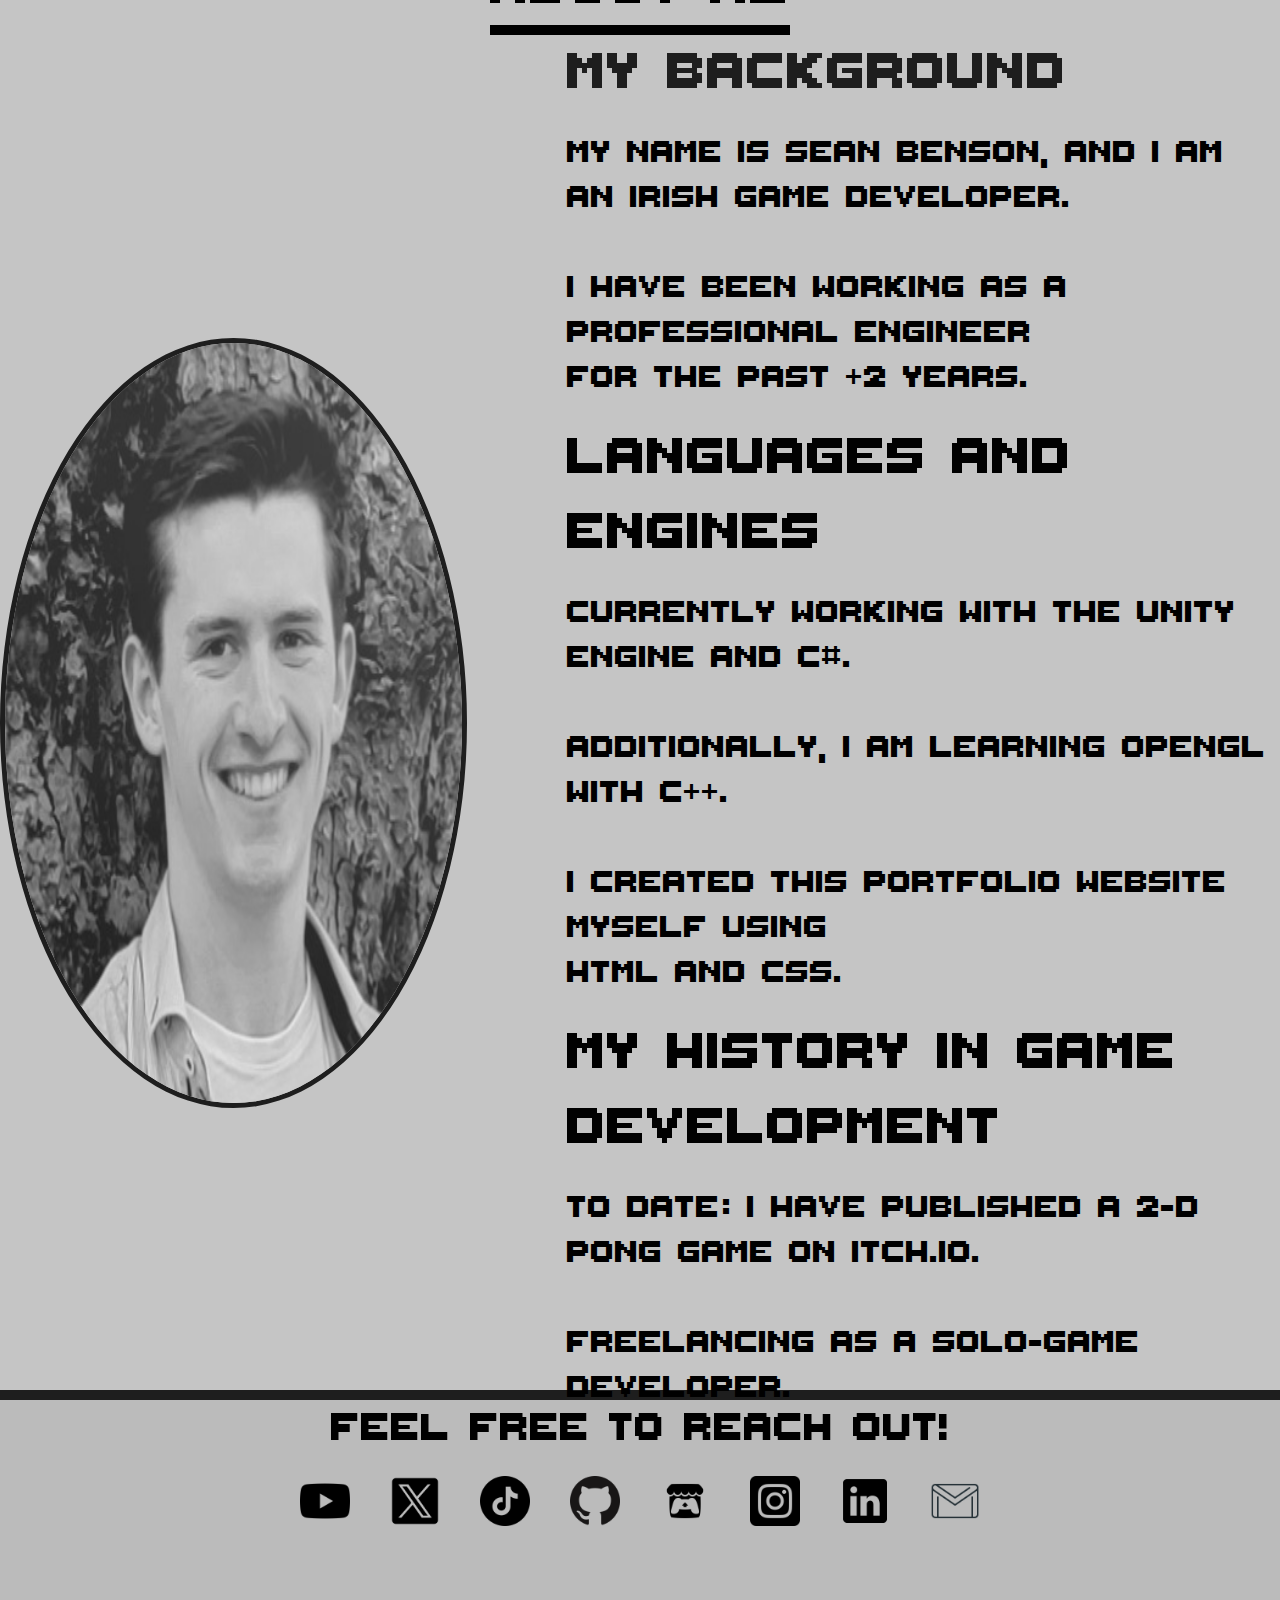
==== commit 79f8caaa: "spaced the socials out a bit, made the grid column widths smaller and added new id tags for the nav " ====
--- a/index.html
+++ b/index.html
@@ -33,9 +33,9 @@
                                 <img class="dropdown-arrow-down" src="./images/dropdown-arrow-down.png">
                             </button>
                             <div class="dropdown-content">
-                                <a href="#home">Home</a>
-                                <a href="#projects-section">Projects</a>
-                                <a href="#about">About me</a>
+                                <a href="#home-mobile">Home</a>
+                                <a href="#projects-section-mobile">Projects</a>
+                                <a href="#about-mobile">About me</a>
                             </div>
                             </div></li>
                         <li>
@@ -86,7 +86,7 @@
             
         </main>
 
-        <main class="main-mobile-version" id="#home">
+        <main class="main-mobile-version" id="#home-mobile">
             <div class="hero-main content-wrapper" id="home">
                 <h1 class="hero-intro">Sean Benson<br>Freelance<br>Game Developer,<br>Ireland</h1>
                 <div class="hero-card">
@@ -198,7 +198,7 @@
             </div>
         </section>
 
-        <section class="projects-main-mobile-version" id="projects-section">
+        <section class="projects-main-mobile-version" id="projects-section-mobile">
             <div class="projects-title"><h1>My Projects</h1>
             </div>
             
@@ -252,7 +252,7 @@
             </div>
 
         </section>
-        <section class="about-main-mobile-version" id="about">
+        <section class="about-main-mobile-version" id="about-mobile">
             <div class="about-main-title">
                 <h1>About me</h1>
             </div>
--- a/b-css/projects.css
+++ b/b-css/projects.css
@@ -1,4 +1,6 @@
 .projects-main-desktop-version{
+    display: flex;
+    flex-direction: column;
     background-image: url(../images/projects-background.png);
     background-size: 40vh;
     background-repeat: repeat;
@@ -132,7 +134,7 @@
 
     .projects-grid{
         grid-template-rows: 350px 350px;
-        grid-template-columns: 400px;
+        grid-template-columns: 350px;
     }
 
     .project-1{
--- a/b-css/footer.css
+++ b/b-css/footer.css
@@ -106,4 +106,12 @@
         width: fit-content;
         font-size: 2rem;
     }
+
+    .footer-socials{
+        gap: 10px;
+    }
+    .footer-icon{
+        height: 40px;
+        width: 40px;
+    }
 }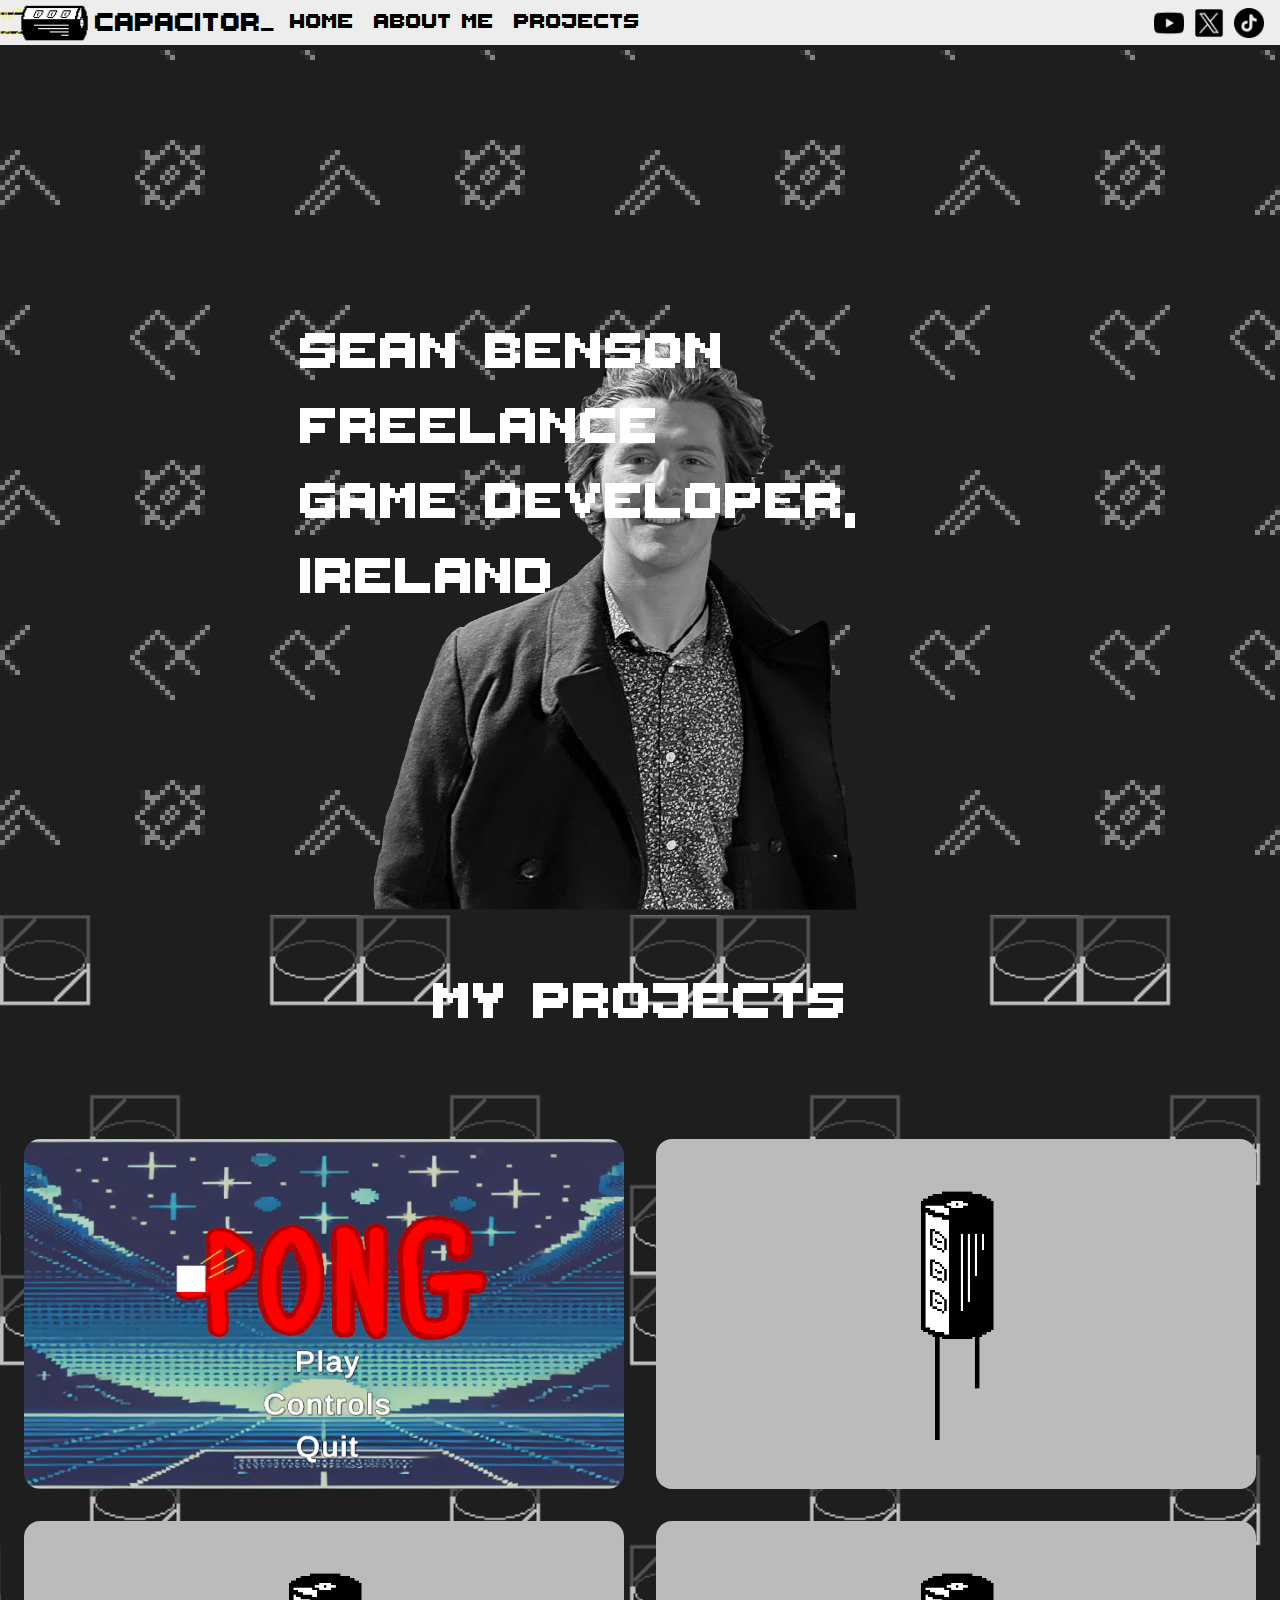
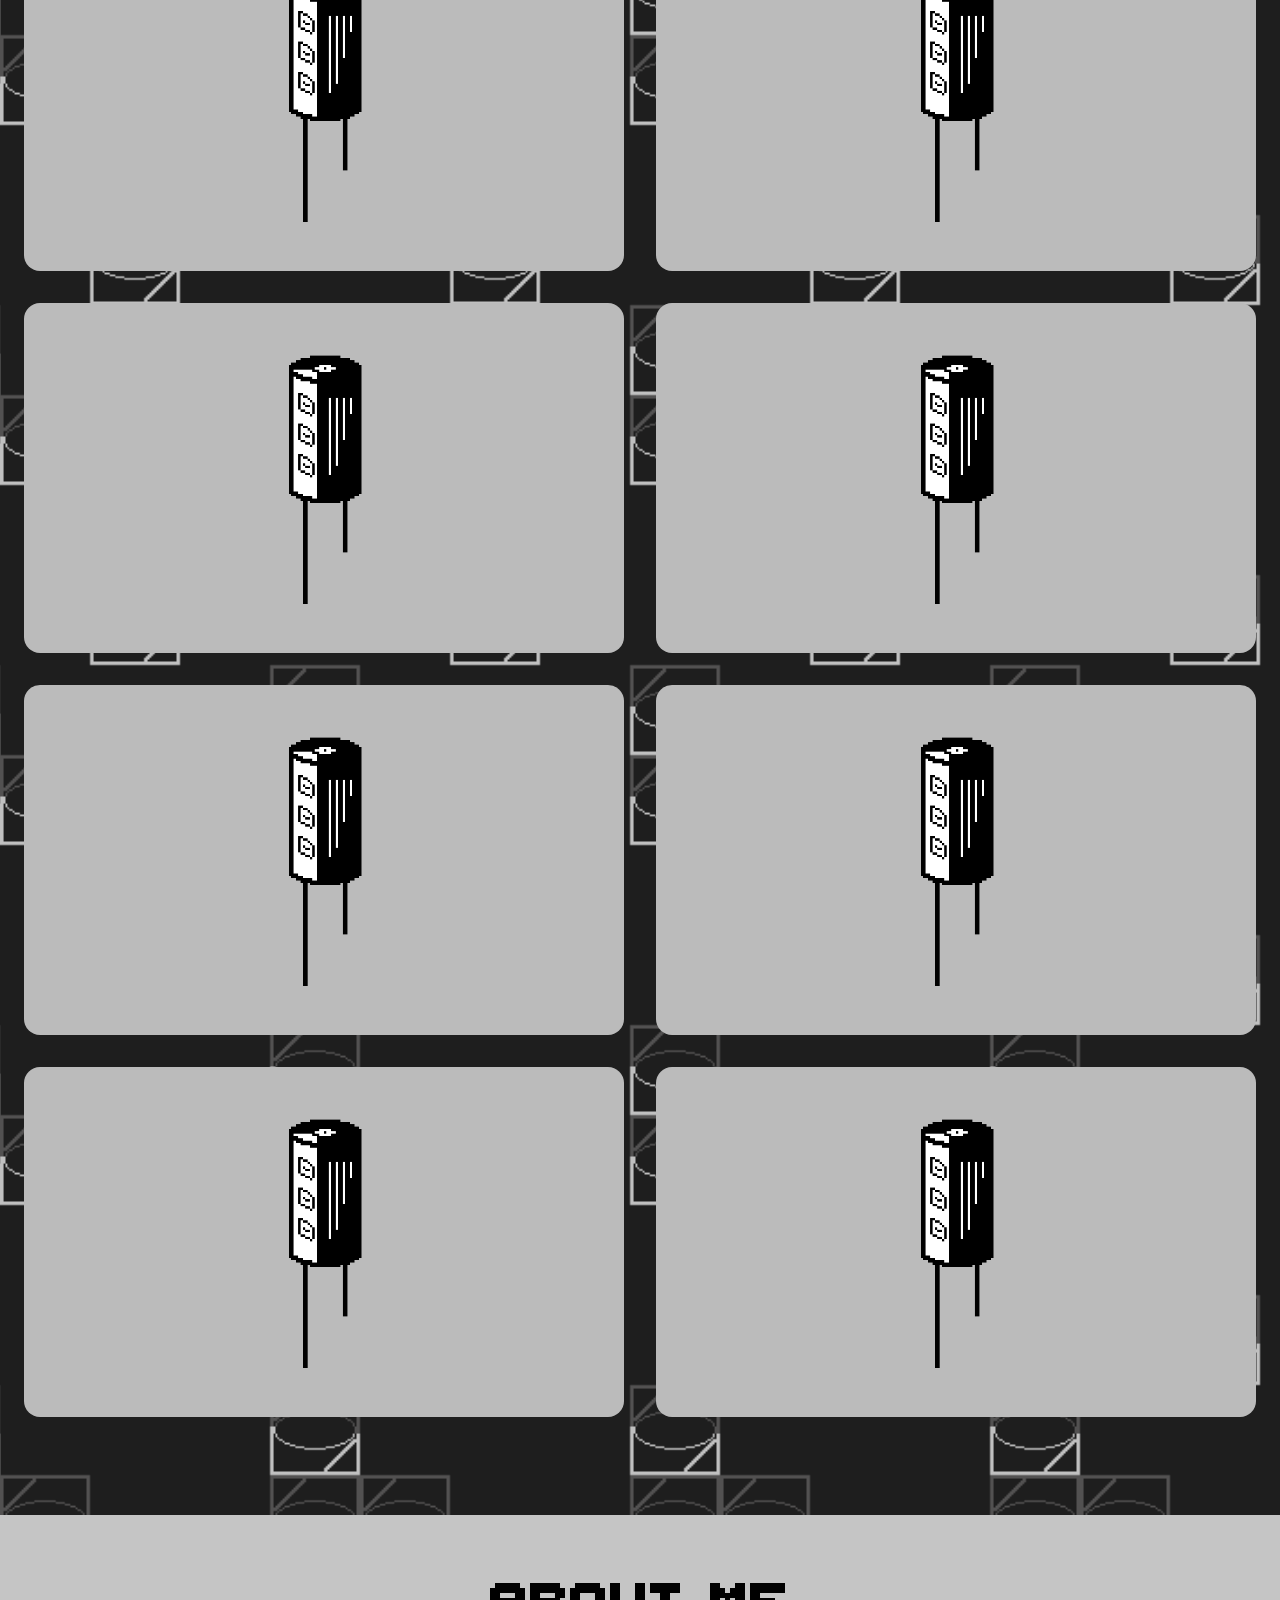
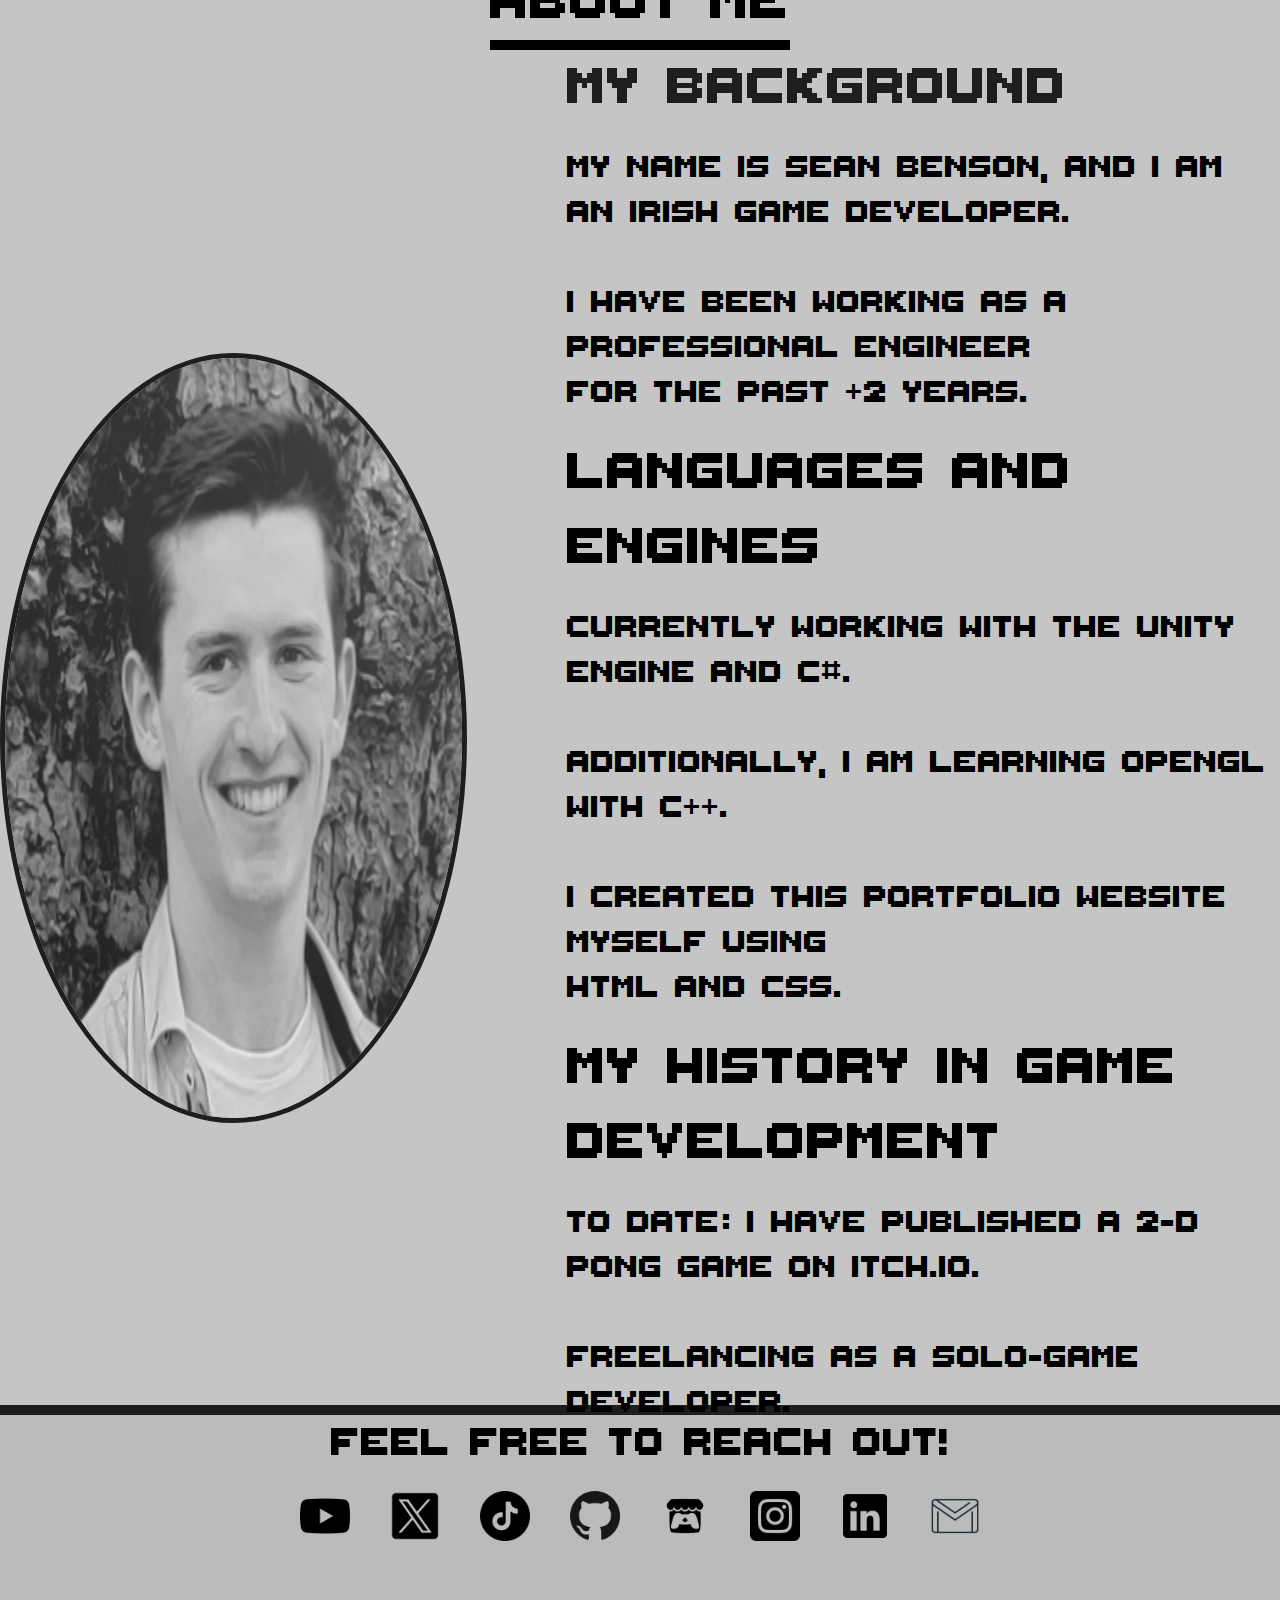
==== commit 2433fd8a: "added a thumbnail to the portfolio link seen in social media" ====
--- a/index.html
+++ b/index.html
@@ -5,6 +5,12 @@
     <head>
         <meta charset="UTF-8">
         <meta name="viewport" content="width=device-width, initial-scale=1.0">
+        <meta property="og:title" content="Capacitor Game Developer">
+        <meta property="og:image" content="https://scbenson.github.io/images/capacitor_placeholder.png">
+        <meta property="og:image:width" content="1200">
+        <meta property="og:url" content="https://scbenson.github.io/portfolio">
+        <meta property="og:type" content="website">Your Portfolio Title
+        <meta property="og:image:height" content="630">
         <link rel="stylesheet" href="./b-css/reset.css">
         <link rel="stylesheet" href="./b-css/header.css">
         <link rel="stylesheet" href="./b-css/hero.css">
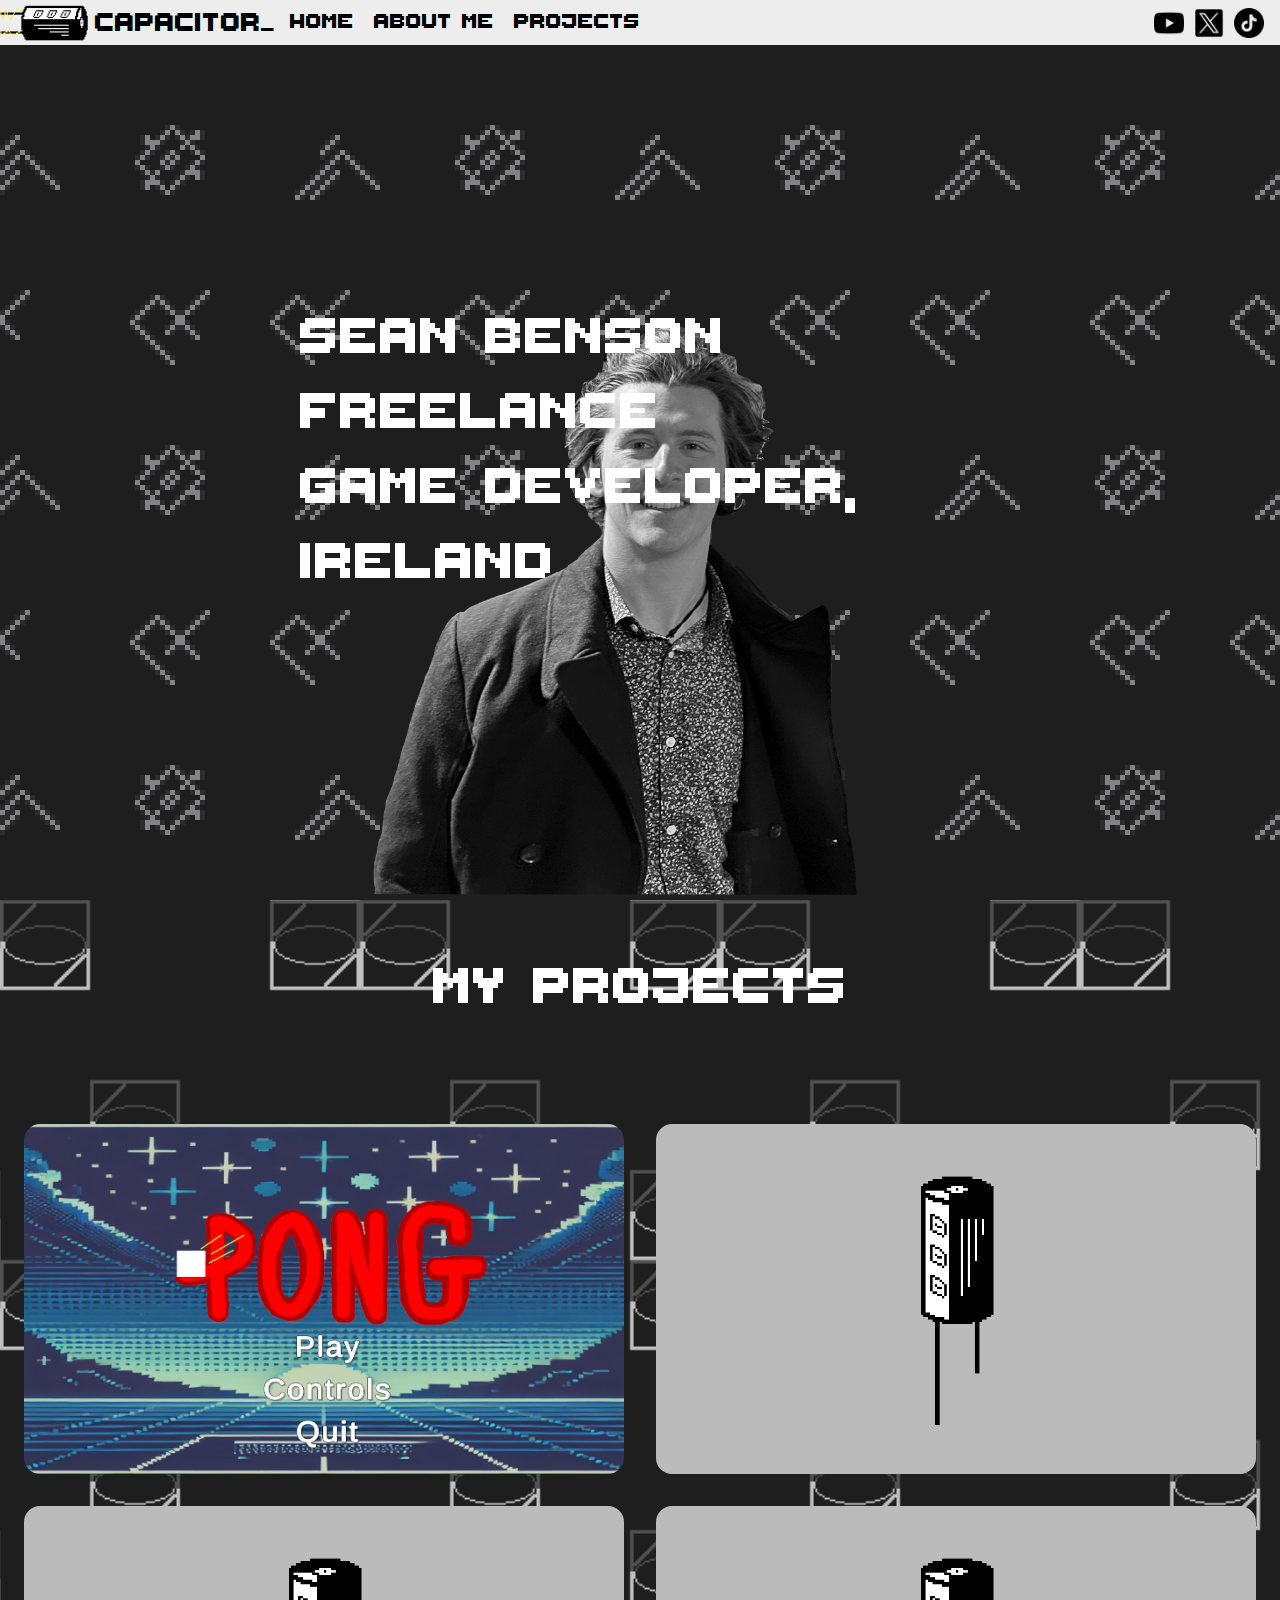
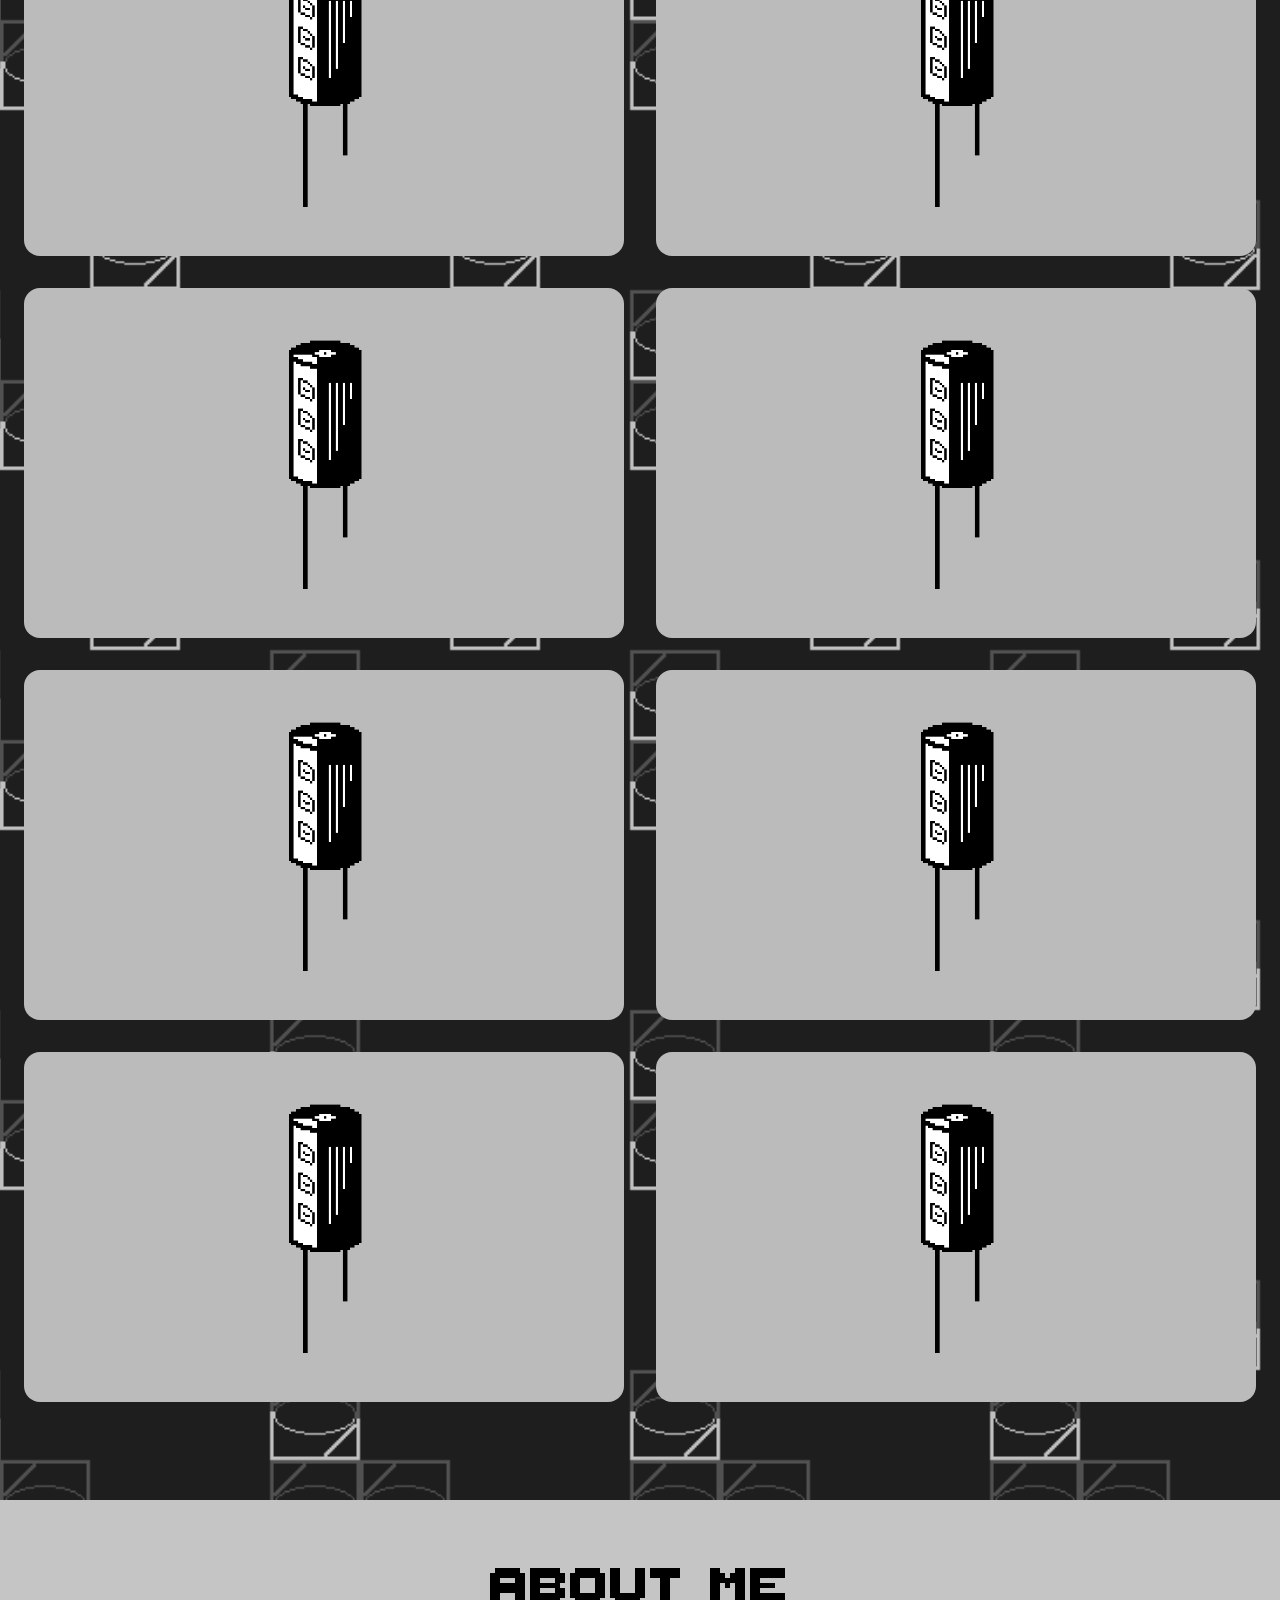
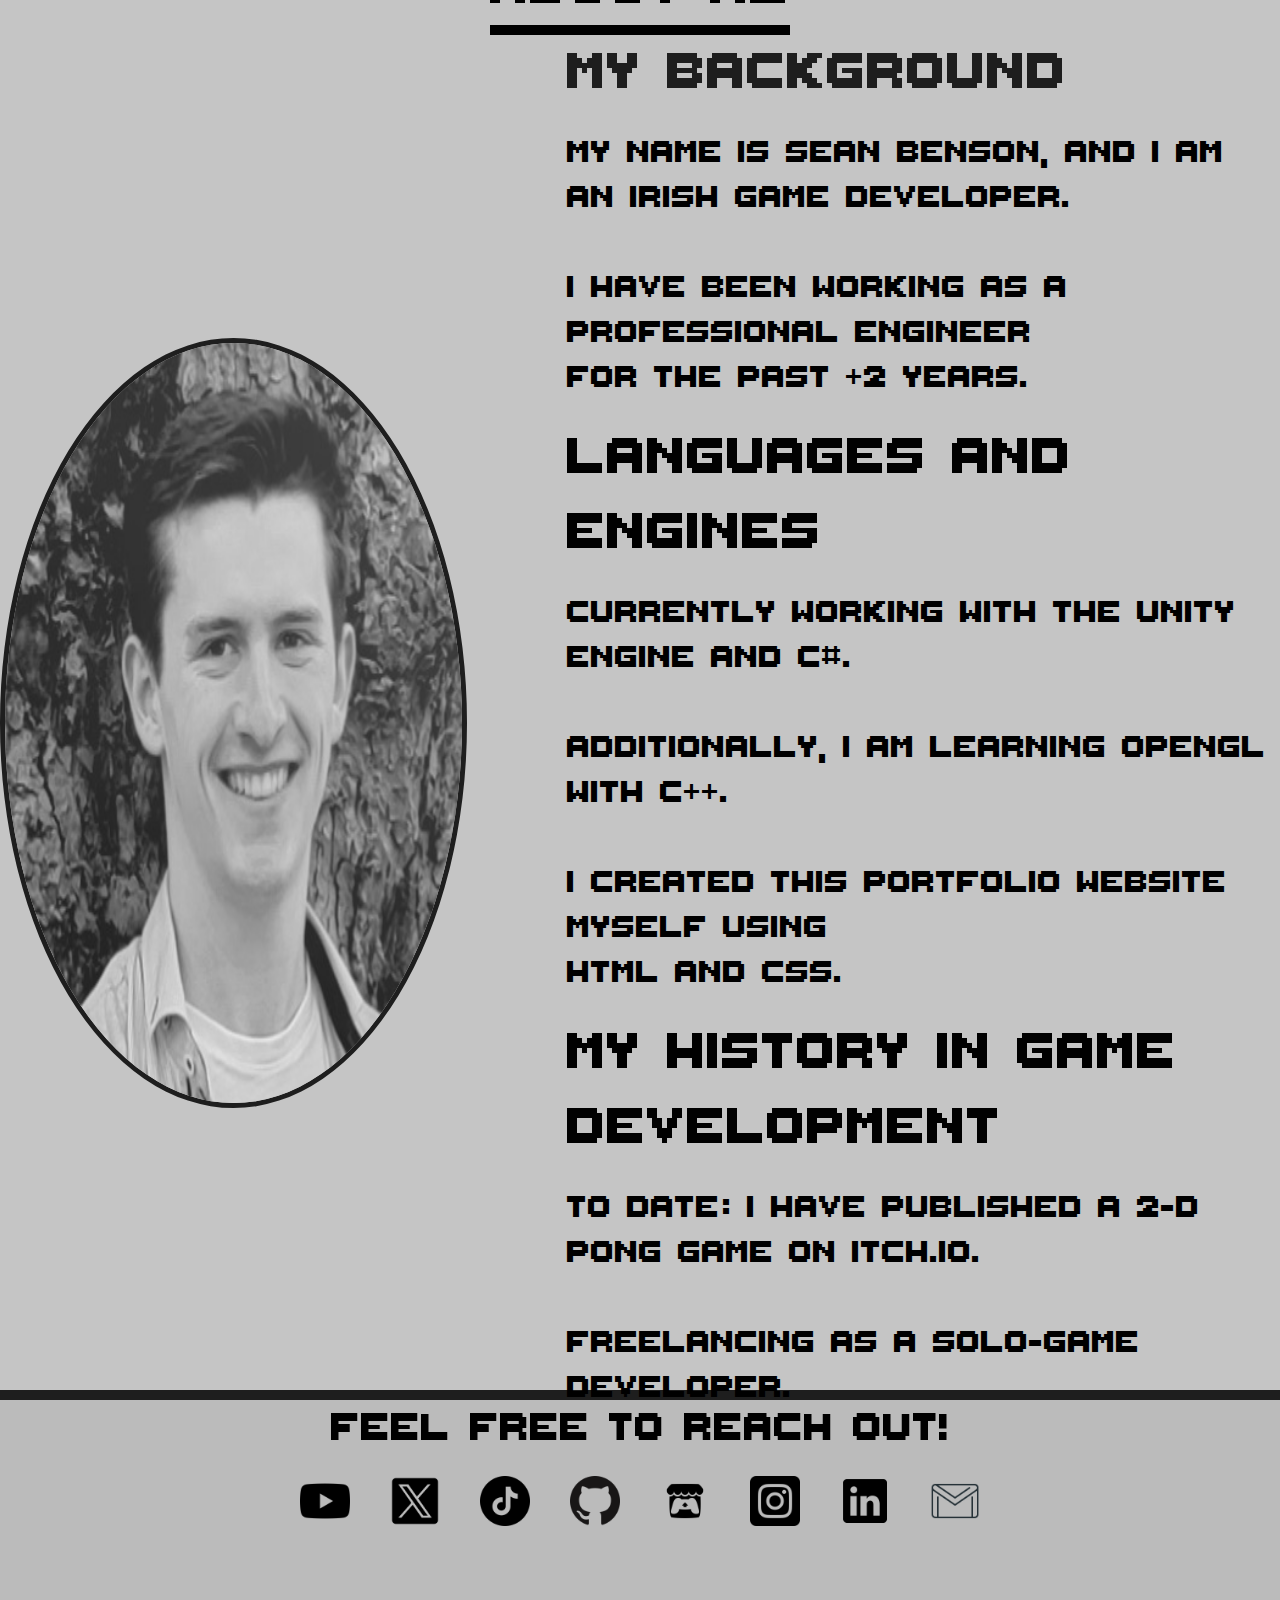
==== commit 406091d9: "added a thumbnail to the portfolio link seen in social media" ====
--- a/index.html
+++ b/index.html
@@ -6,10 +6,10 @@
         <meta charset="UTF-8">
         <meta name="viewport" content="width=device-width, initial-scale=1.0">
         <meta property="og:title" content="Capacitor Game Developer">
-        <meta property="og:image" content="https://scbenson.github.io/images/capacitor_placeholder.png">
+        <meta property="og:image" content="https://scbenson.github.io/portfolio/images/capacitor_placeholder.png">
         <meta property="og:image:width" content="1200">
         <meta property="og:url" content="https://scbenson.github.io/portfolio">
-        <meta property="og:type" content="website">Your Portfolio Title
+        <meta property="og:type" content="website">
         <meta property="og:image:height" content="630">
         <link rel="stylesheet" href="./b-css/reset.css">
         <link rel="stylesheet" href="./b-css/header.css">
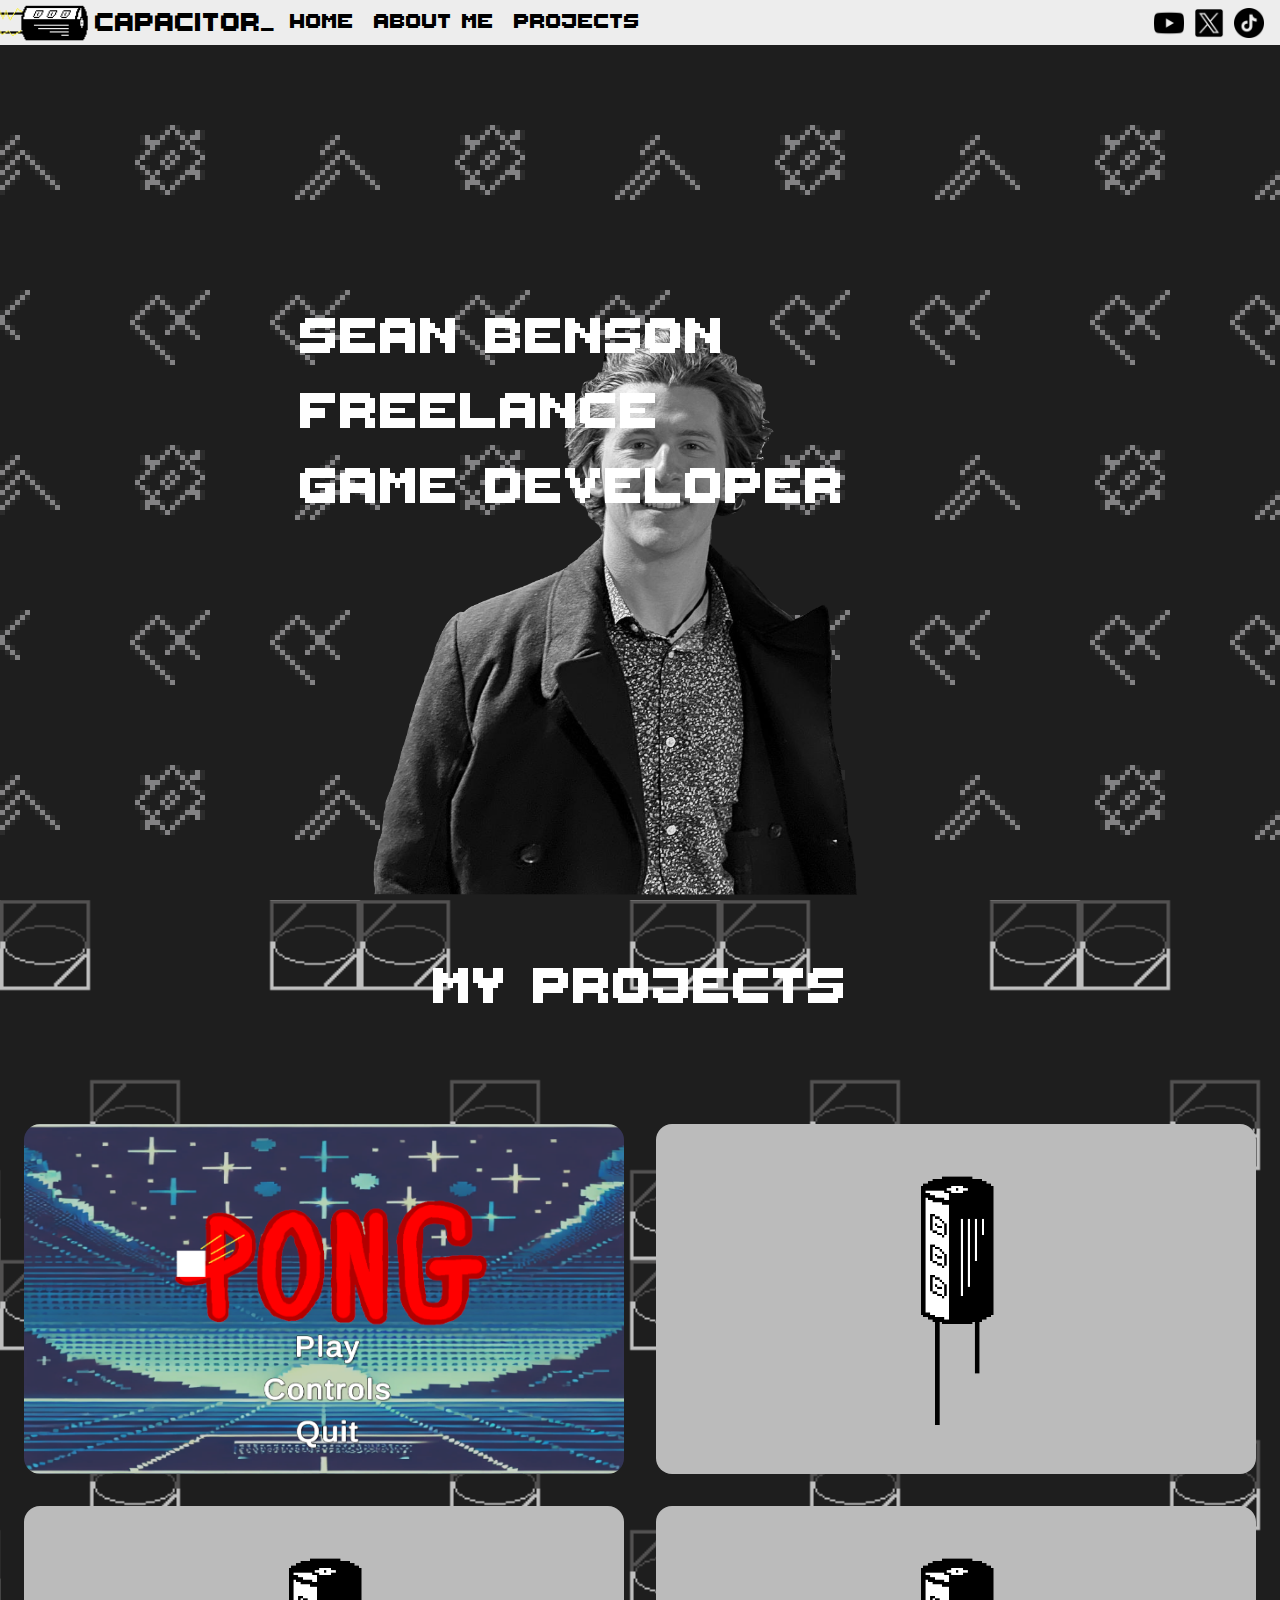
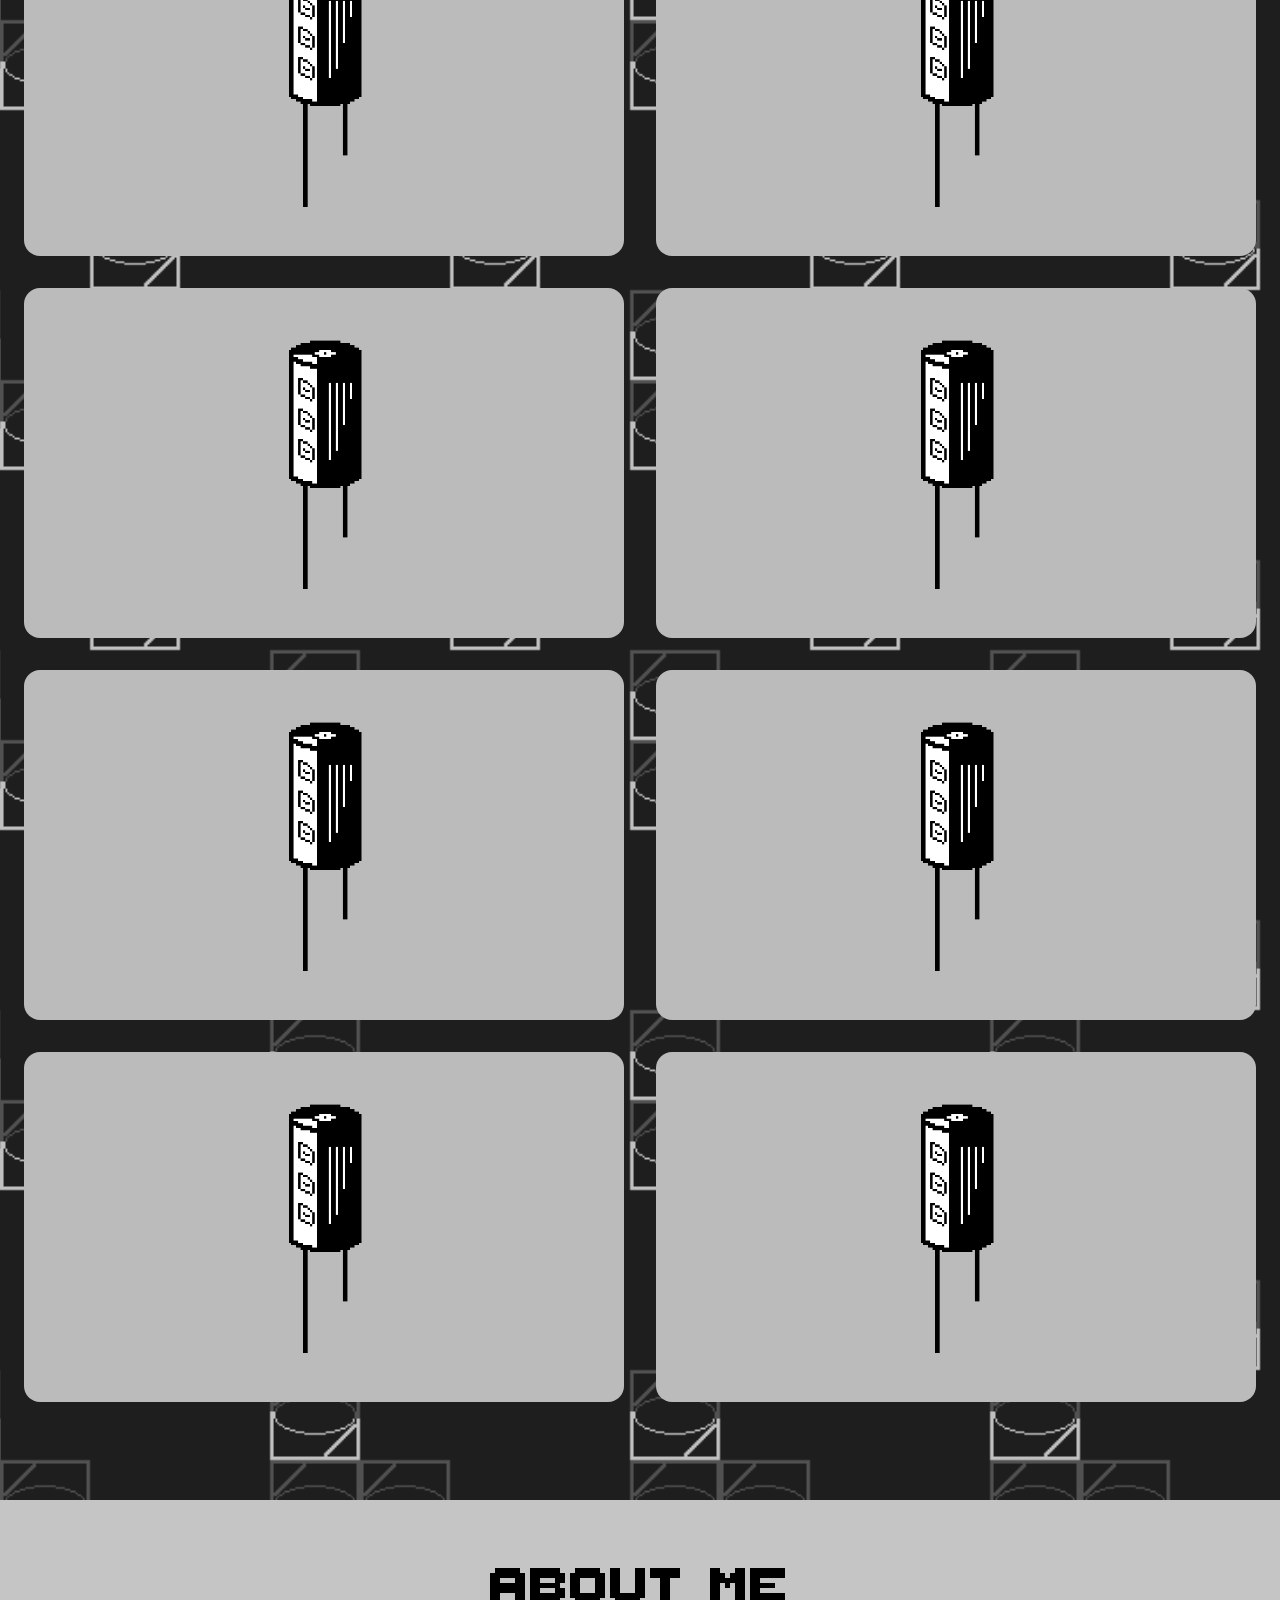
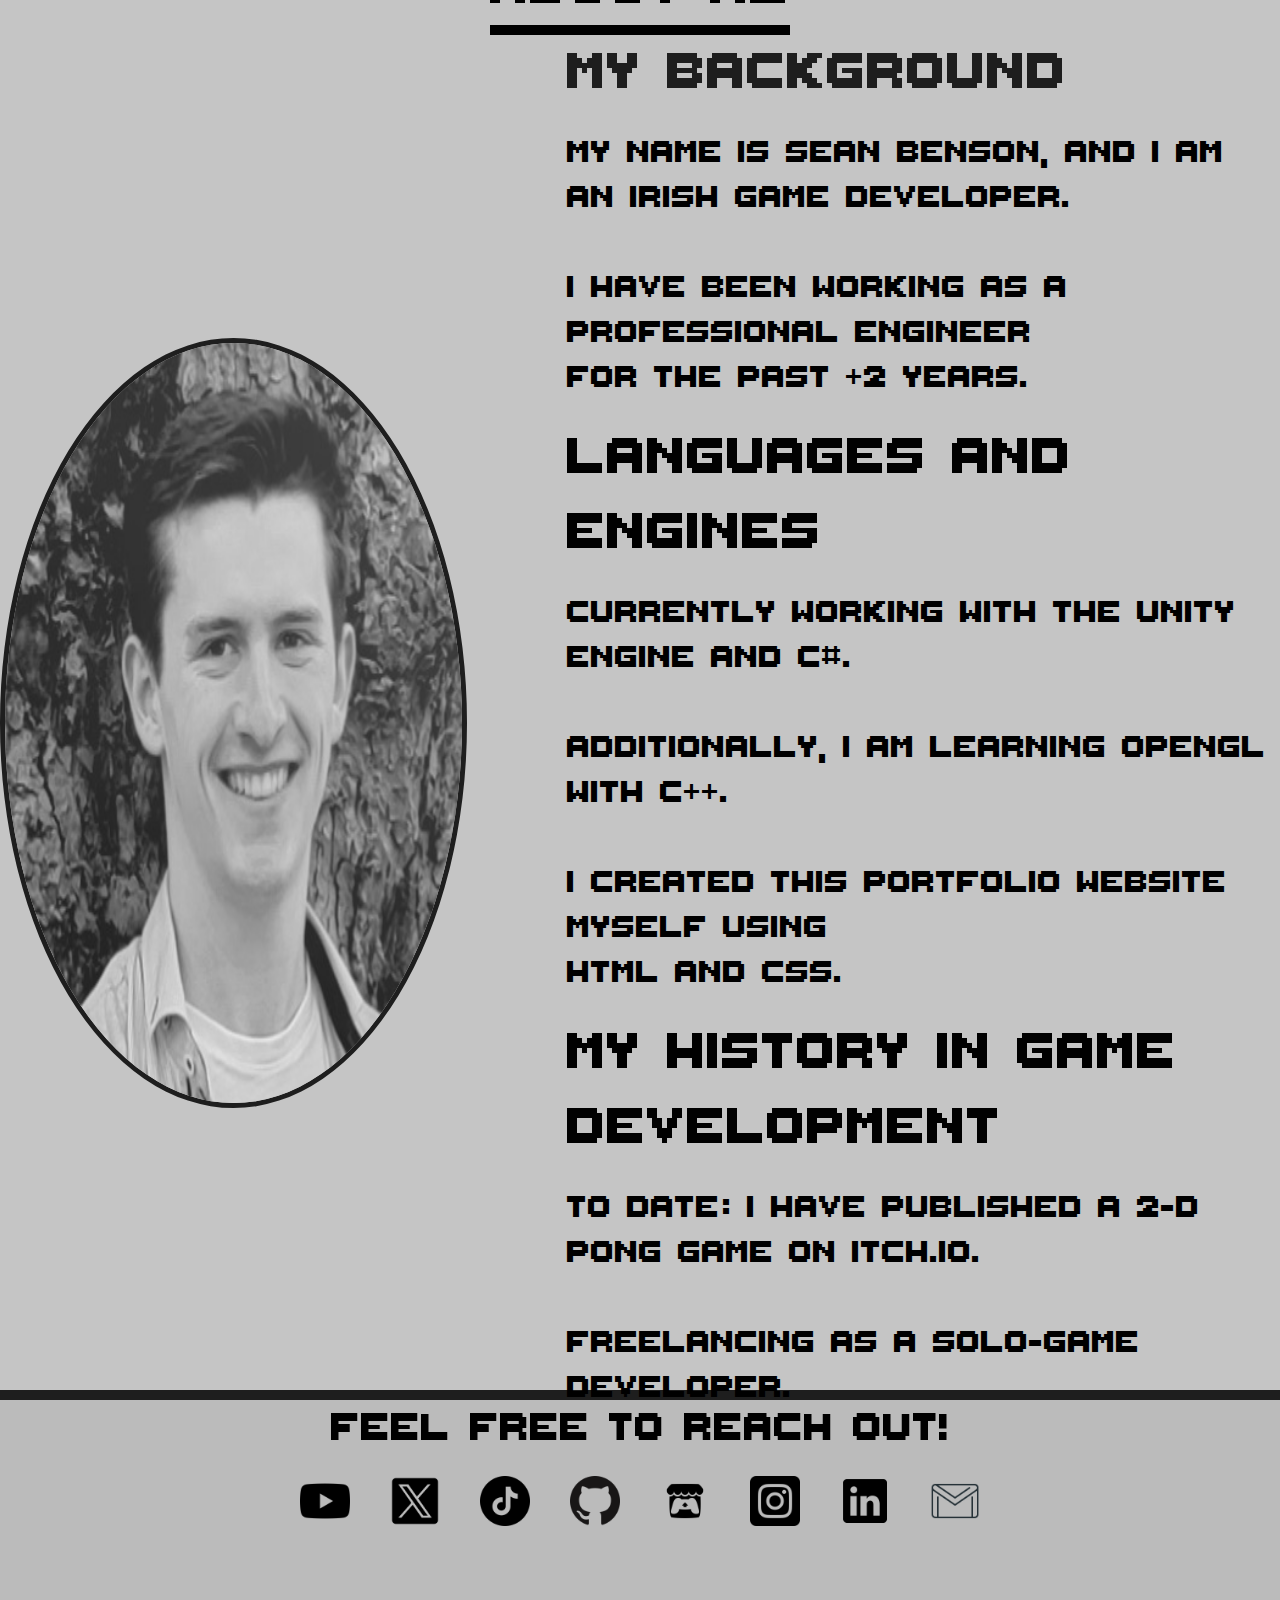
==== commit 90381aa2: "small edit" ====
--- a/index.html
+++ b/index.html
@@ -79,7 +79,7 @@
         <!-- Hero Section -->
         <main class="main-desktop-version">
             <div class="hero-main content-wrapper" id="home">
-                <h1 class="hero-intro">Sean Benson<br>Freelance<br>Game Developer,<br>Ireland</h1>
+                <h1 class="hero-intro">Sean Benson<br>Freelance<br>Game Developer</h1>
                 <div class="hero-card content-wrapper">
                     <p class = "hero-card-info">I make 2-D games 
                         <br>in Unity!
@@ -94,7 +94,7 @@
 
         <main class="main-mobile-version" id="#home-mobile">
             <div class="hero-main content-wrapper" id="home">
-                <h1 class="hero-intro">Sean Benson<br>Freelance<br>Game Developer,<br>Ireland</h1>
+                <h1 class="hero-intro">Sean Benson<br>Freelance<br>Game Developer</h1>
                 <div class="hero-card">
                     <p class = "hero-card-info">I make 2-D games in Unity!
                     </p>
